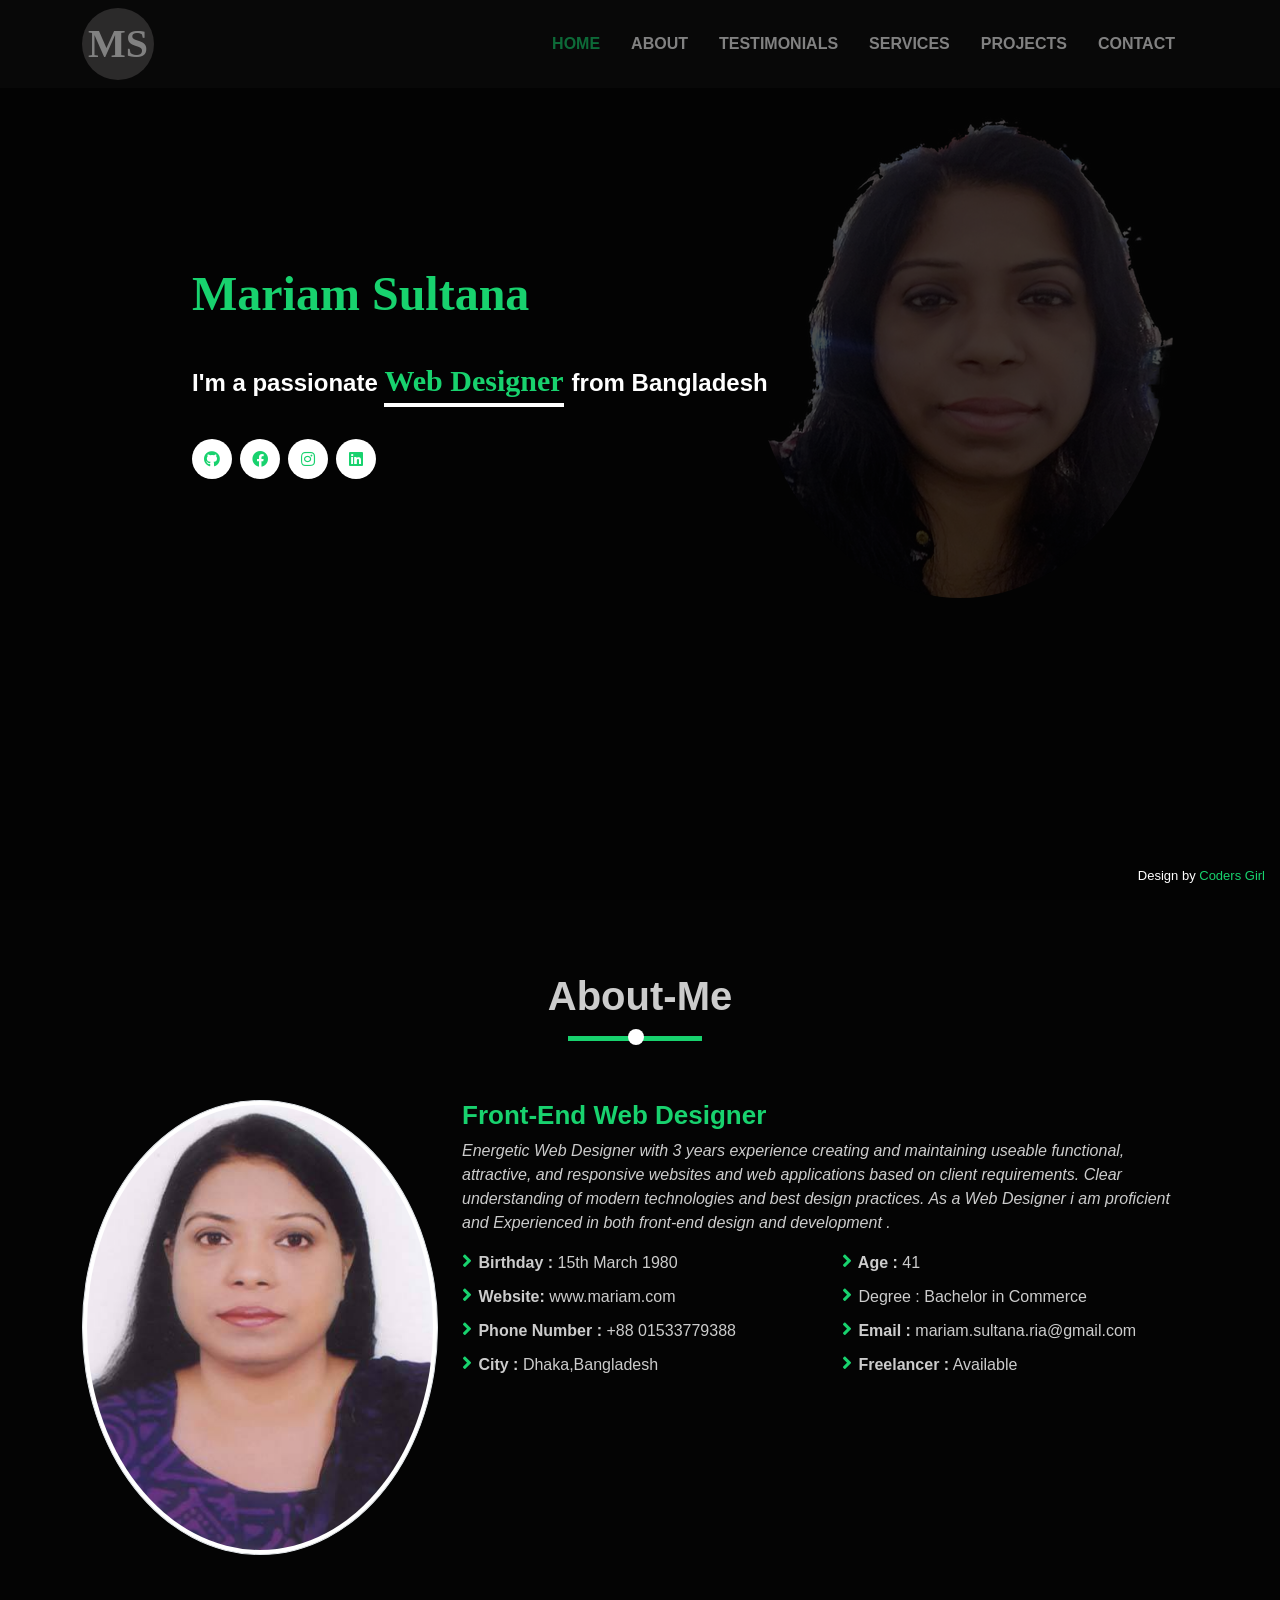
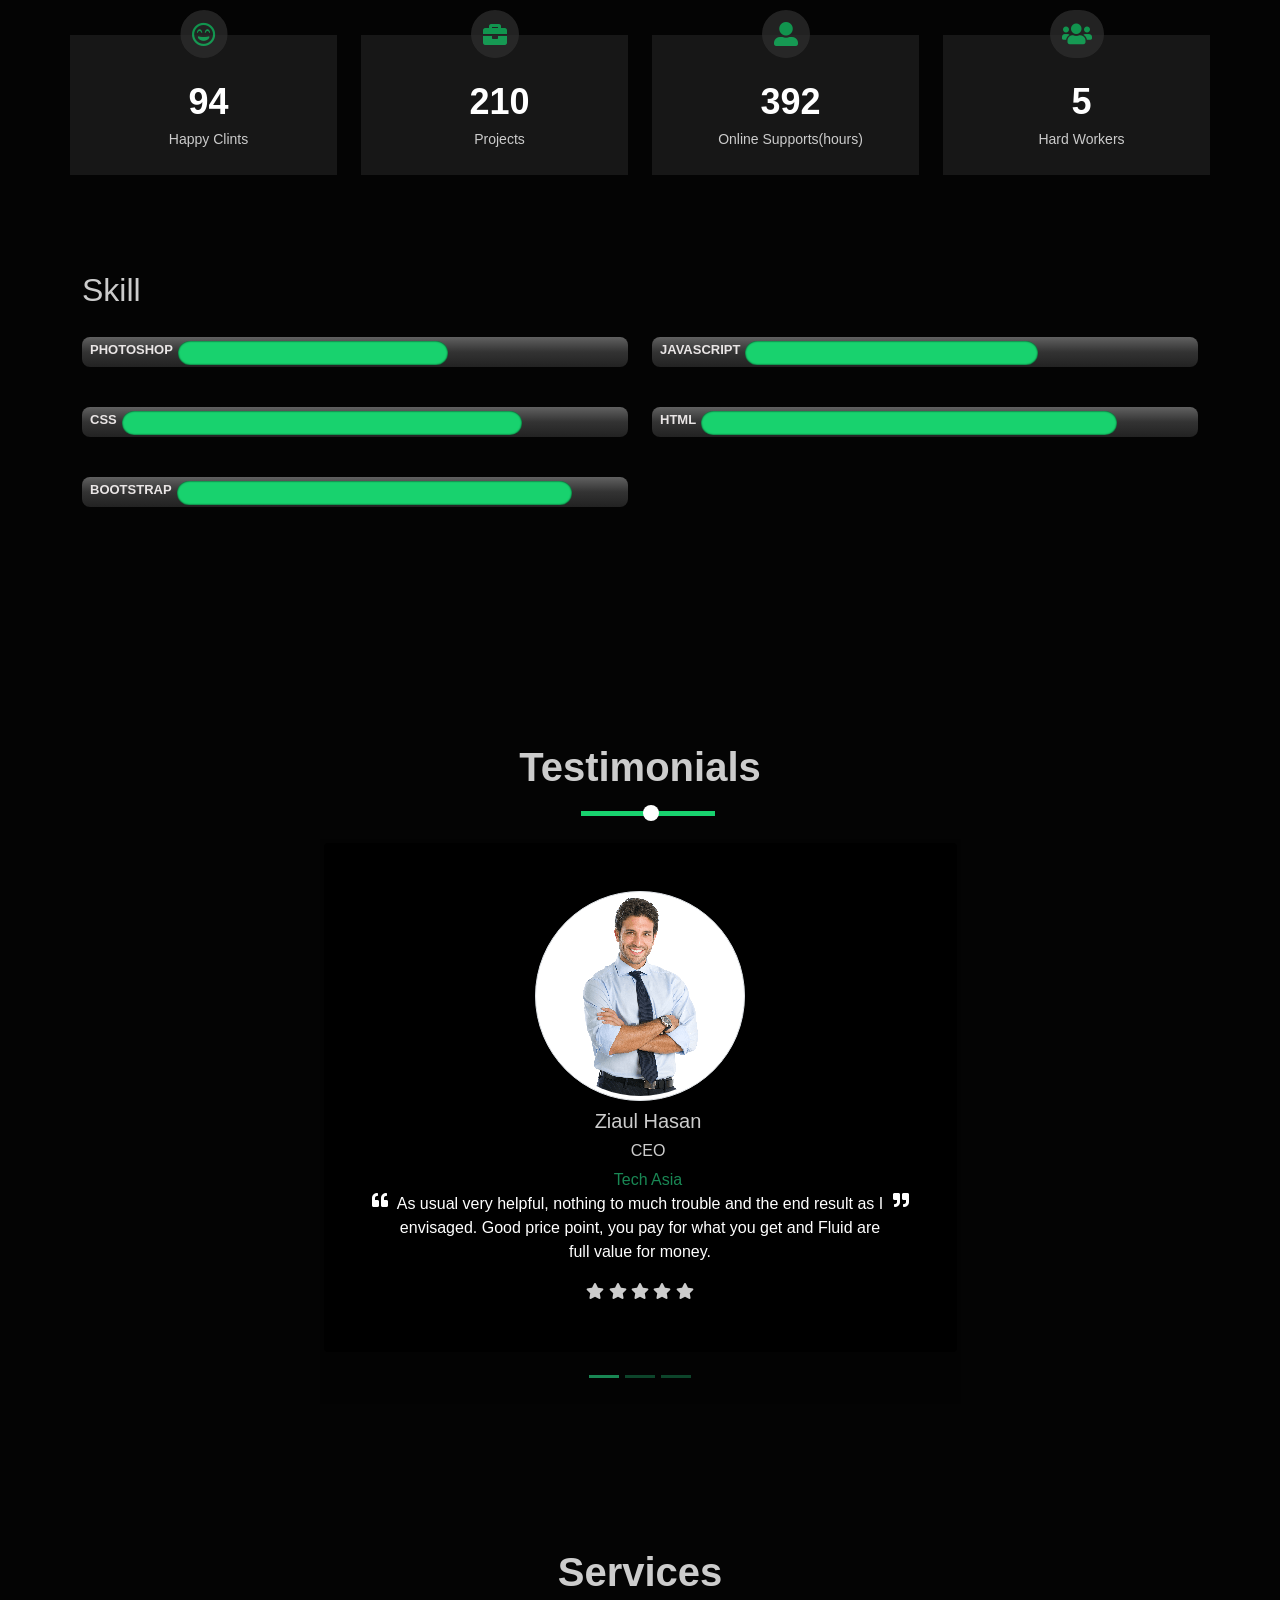
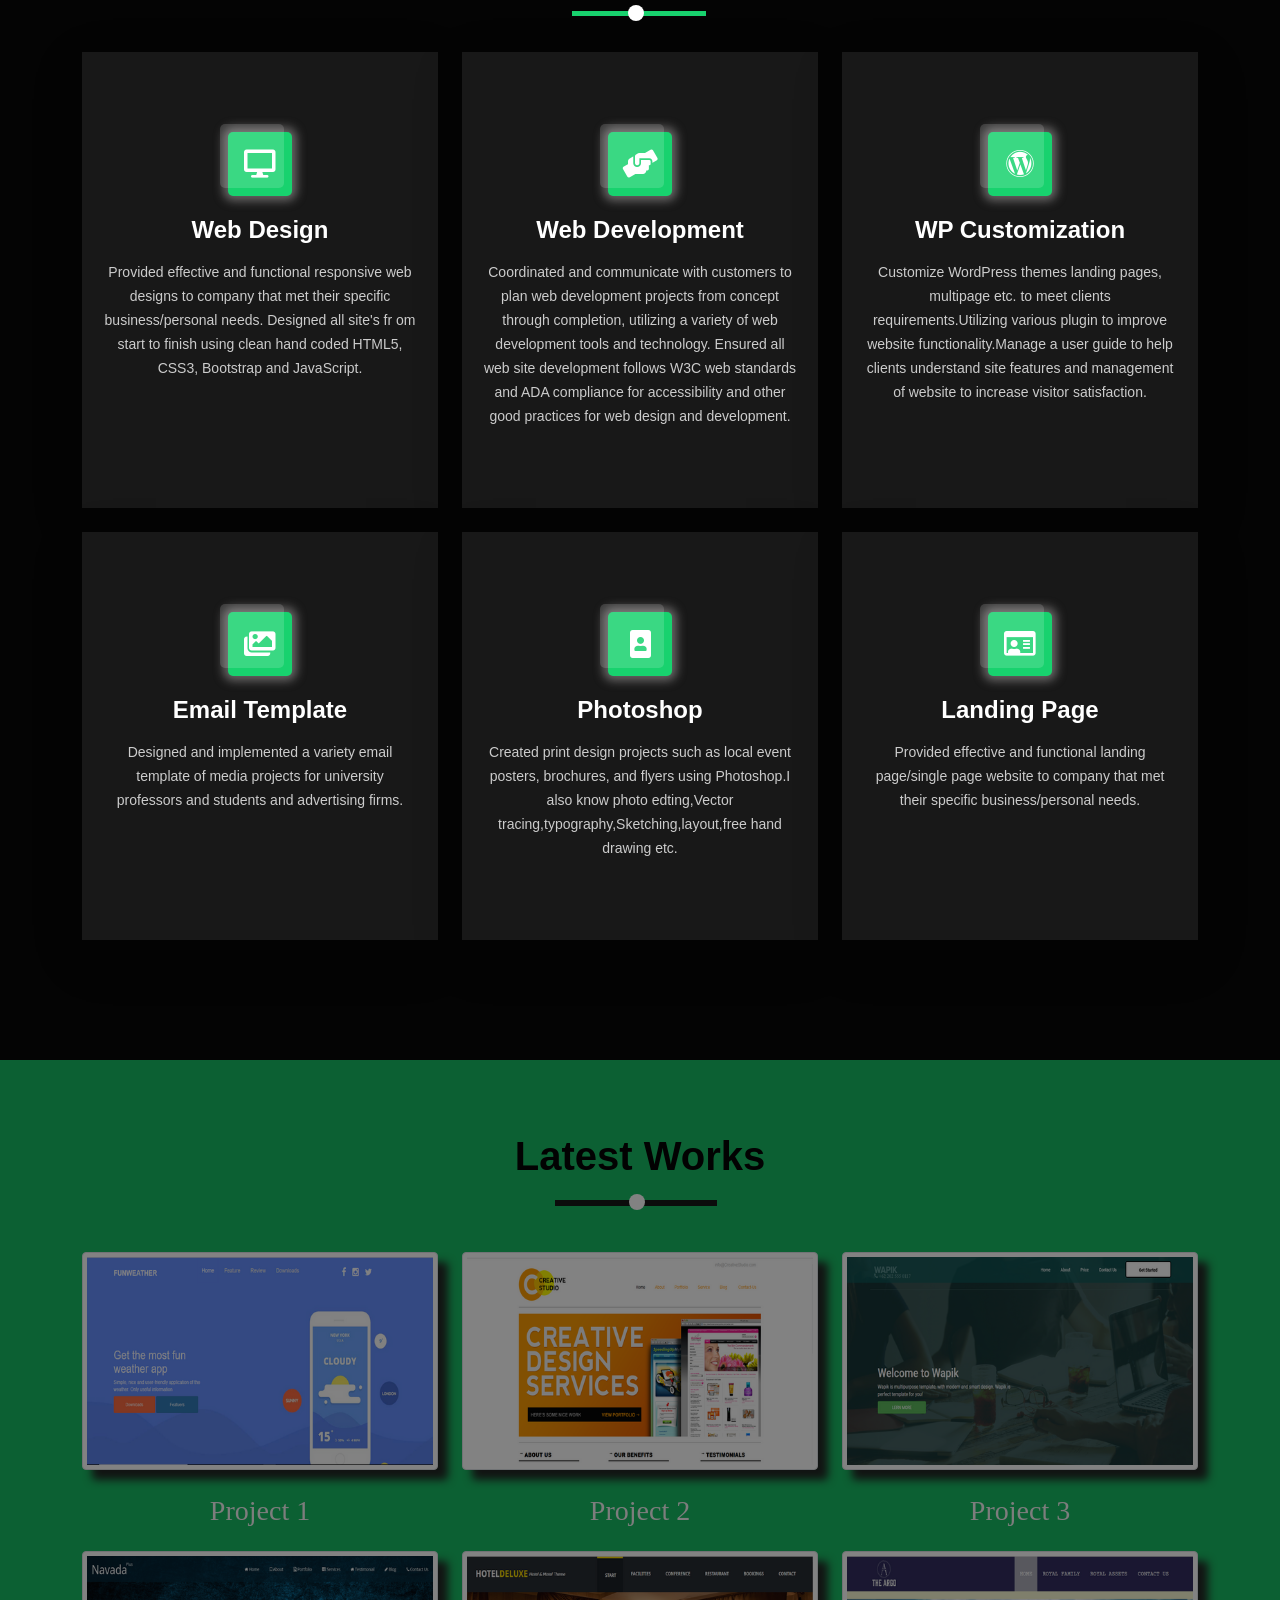
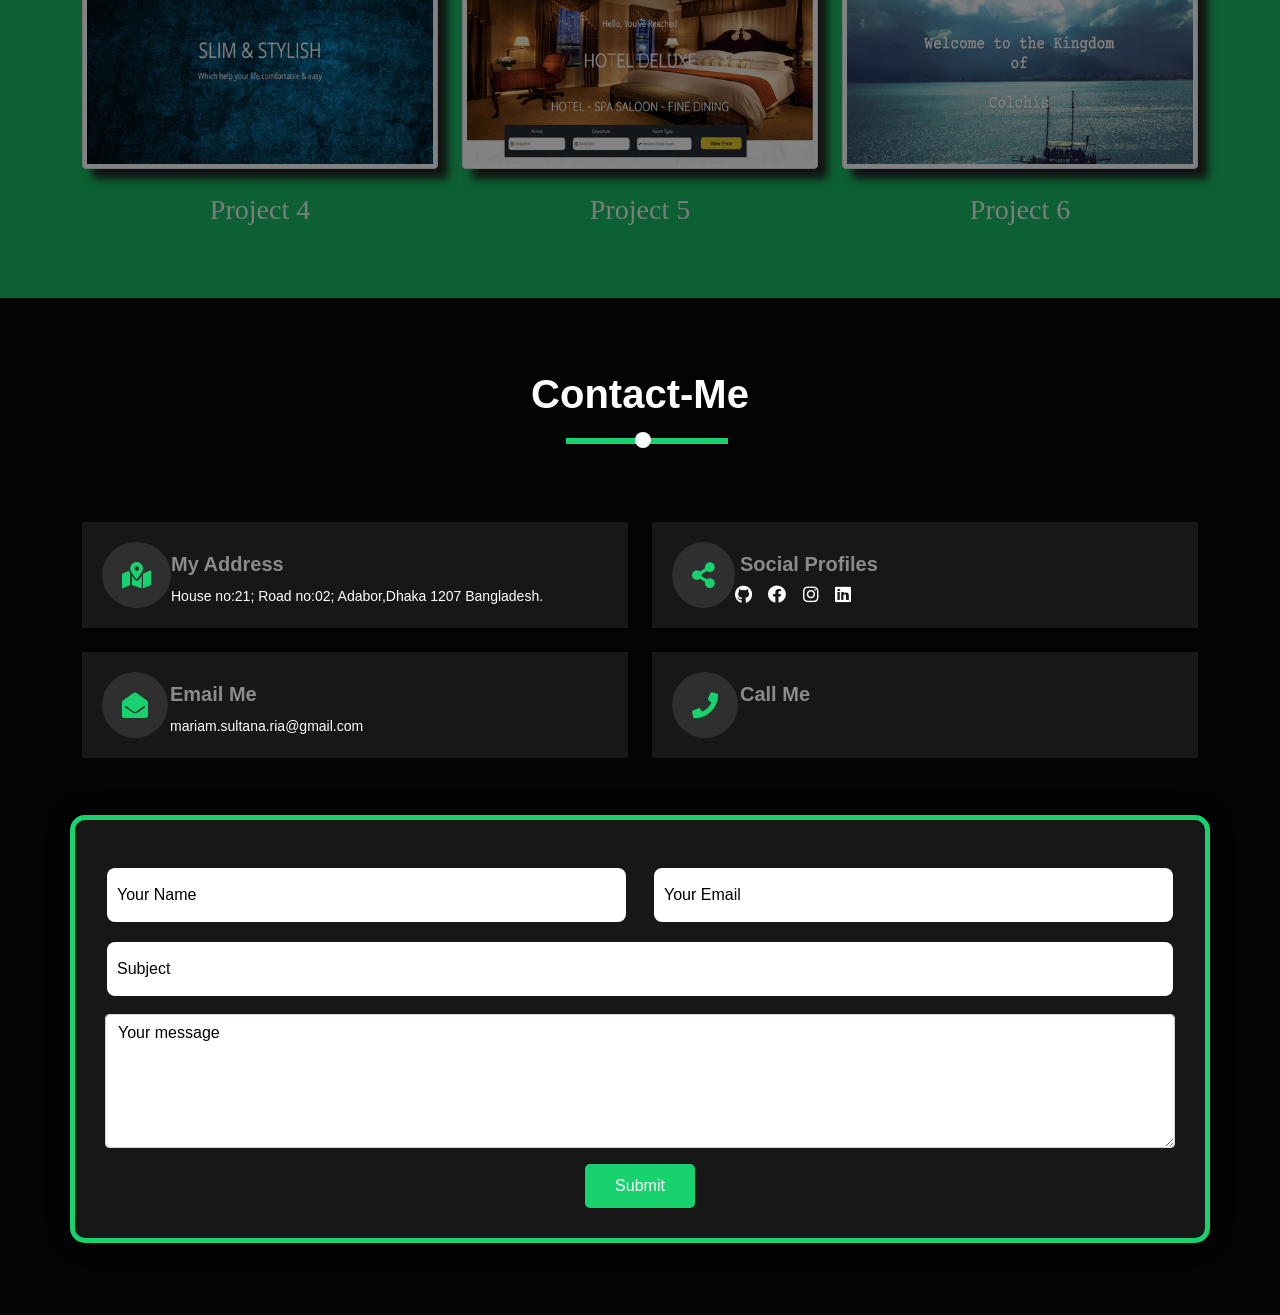
==== index.html @ 4e4bf41b "Add files via upload" ====
<!DOCTYPE html>
<html lang="en">

<head>
  <meta charset="UTF-8">
  <meta http-equiv="X-UA-Compatible" content="IE=edge">
  <title>Document</title>
  <meta name="viewport" content="width=device-width, initial-scale=1.0">
  <link rel="stylesheet" href="assets/css/all.min.css">
  <link rel="stylesheet" href="assets/css/fontawesome.min.css">
  <link rel="stylesheet" href="assets/css/bootstrap.min.css">
  <link rel="stylesheet" href="assets/css/styles.css">
  <link rel="stylesheet" href="assets/css/responsive.css">



</head>

<body>
  
  <header id="header" class="header-tops">
    <div class="container">
      <nav class="navbar cus_nav navbar-expand-md navbar-light">
        <div class="container">
          <a class="navbar-brand  logo fs-1 fw-bolder text-white" href="#">MS</a>
          <button class="  navbar-toggler" type="button" data-bs-toggle="collapse" data-bs-target="#navbarSupportedContent"
            aria-controls="navbarNav" aria-expanded="false" aria-label="Toggle navigation">
            <span><i class="fas fa-bars fa-2x text-white"></i></span>
          </button>
          <div class="collapse navbar-collapse" id="navbarSupportedContent">
            <ul class=" navbar-nav ms-auto mb-2 mb-lg-0 ">
              <li class="nav-item">
                <a class="nav-link  text-uppercase fs-6 active" aria-current="page" href="#header">Home</a>
              </li>
              <li class="nav-item">
                <a class="nav-link fw-bold text-uppercase fs-6 " href="#about">About</a>
              </li>
              <li class="nav-item">
                <a class="nav-link fw-bold fs-6 text-uppercase " href="#testimonials">Testimonials</a>
              </li>
              <li class="nav-item">
                <a class="nav-link fs-6 fw-bold text-uppercase" href="#services">Services</a>
              </li>
              <li class="nav-item">
                <a class="nav-link fs-6 fw-bold text-uppercase" href="#projects">Projects</a>
              </li>
              <li class="nav-item">
                <a class="nav-link fs-6 fw-bold text-uppercase" href="#contact">Contact</a>
              </li>


            </ul>

          </div>
        </div>
      </nav>
      <div class="row">
        <div class="col-md-6">
          <div class="header-content">
            <h1><a href="#index.html">Mariam Sultana</a></h1>
            <h2 class="fw-bolder">I'm a passionate <span class="me-2 fw-bolder"> Web Designer</span>from Bangladesh</h2>
            <!-- Social Link  start-->
            <div class="social-link">
              <a href="https://github.com/mariamsultana?tab=repositories" class="github" target="_blank" ><i class="fab fa-github"></i></a>
              <a href="https://www.facebook.com/mariam.sultana.ria" target="_blank"  class="facebook"><i class="fab fa-facebook"></i></a>
              <a href="https://www.instagram.com/mariam_sultana1980/" class="instagram" target="_blank" ><i class="fab fa-instagram"></i></a>
              <a href="https://www.linkedin.com/in/mariam-sultana-720754151/" target="_blank" class="linkedin"><i class="fab fa-linkedin"></i></a>
            </div>
          </div>
        </div>
        <div class="col-md-6   img-area ">
          <img class="img-fluid d-block img_d rounded-circle mx-auto  mt-5" src="assets/img/rea (2).png" alt="ria">
        </div>
      </div>



      <div class="video_container">
        <video autoplay muted loop>
          <source src="assets/img/design.mp4" type="video/mp4">
        </video>
      </div>
    </div>
  </header>

  <!-- start about section -->
  <section id="about" class="about-area py-5">
    <div class="about-me container justify-content-center py-4">
      <div class="section-title text-center">
        <h2 class="pb-3">About-Me</h2>
        
      </div>
      <div class="row  mt-5 py-2">
        <div class="col-lg-4 text-md-center" data-aos="fade-right">
          <img src="assets/img/ria.jpg" class="img-fluid img-thumbnail rounded-circle" alt="">

        </div>
        <div class="col-lg-8 pt-4 pt-lg-0 content" data-aos="fade-right">
          <h3>Front-End Web Designer</h3>
          <p class="fst-italic">Energetic Web Designer with 3 years experience creating and maintaining useable functional,
attractive, and responsive websites and web applications based on client requirements. Clear understanding of
modern technologies and best design practices. As a Web Designer i am proficient and Experienced in both front-end design and development .

          </p>
          <div class="row">
            <div class="col-lg-6">
              <ul>
                <li><i class="fas fa-angle-right"></i><strong> Birthday :</strong> 15th March 1980</li>
                <li><i class="fas fa-angle-right"></i><strong> Website:</strong> www.mariam.com</li>
                <li><i class="fas fa-angle-right"></i><strong> Phone Number :</strong> +88 01533779388</li>
                <li><i class="fas fa-angle-right"></i><strong> City :</strong> Dhaka,Bangladesh</li>
              </ul>
            </div>
            <div class="col-lg-6">
              <ul>
                <li><i class="fas fa-angle-right"></i><strong> Age :</strong> 41</li>
                <li><i class="fas fa-angle-right"></i> Degree :</strong> Bachelor in Commerce</li>
                <li><i class="fas fa-angle-right"></i><strong> Email :</strong> mariam.sultana.ria@gmail.com</li>
                <li><i class="fas fa-angle-right"></i><strong> Freelancer :</strong> Available</li>
              </ul>

            </div>
          </div>
        </div>
      </div>
    </div>

    <!-- end about section -->
    <!-- count section start -->
    <div class="counts container py-5">
      <div class="row">
        <div class="col-lg-3 col-md-6">
          <div class="count-box">
            <i class="far fa-grin-beam"></i>
            <span class="counter-count">232</span>
            <p>Happy Clints</p>
          </div>
        </div>
        <div class="col-lg-3 col-md-6 mt-5 mt-md-0">
          <div class="count-box">
            <i class="fas fa-briefcase"></i>
            <span class="counter-count">520</span>
            <p>Projects</p>
          </div>
        </div>
        <div class="col-lg-3 col-md-6 mt-5 mt-lg-0">
          <div class="count-box">
            <i class="fas fa-user-alt"></i>
            <span class="counter-count">969</span>
            <p>Online Supports(hours)</p>
          </div>
        </div>

        <div class="col-lg-3 col-md-6 mt-5 mt-lg-0">
          <div class="count-box">
            <i class="fas fa-users"></i>
            <span class="counter-count">10</span>
            <p>Hard Workers</p>
          </div>
        </div>
      </div>

    </div>
    <!-- count section End -->
    <!-- Skill section Start -->
    <div class=" pro-area container py-5">
      <div class="section-title">
        <h2>Skill </h2>
      </div>
      <div class="row skills-content">

        <div class="col-lg-6">
          <div class="skill">
            <span class="Name">Photoshop</span>
            <div class="percent">
              <div class="progress" style="width: 65%;"></div>
            </div>
            <div class="Value">65%</div>
          </div>
        </div>
        <div class="col-lg-6">
          <div class="skill">
            <span class="Name">JavaScript</span>
            <div class="percent">
              <div class="progress" style="width: 70%;"></div>
            </div>
            <div class="Value">70%</div>
          </div>
        </div>
        <div class="col-lg-6">
          <div class="skill">
            <span class="Name">CSS</span>
            <div class="percent">
              <div class="progress" style="width: 85%;"></div>
            </div>
            <div class="Value">85%</div>
          </div>
        </div>
        <div class="col-lg-6">
          <div class="skill">
            <span class="Name">Html</span>
            <div class="percent">
              <div class="progress" style="width: 90%;"></div>
            </div>
            <div class="Value">90%</div>
          </div>
        </div>
        <div class="col-lg-6">
          <div class="skill">
            <span class="Name">Bootstrap</span>
            <div class="percent">
              <div class="progress" style="width: 95%;"></div>
            </div>
            <div class="Value">95%</div>
          </div>
        </div>



      </div>

    </div>
    </section>
    <!-- Skill section End -->
    <!-- Testimonial-section start -->
    <section id="testimonials" class="testomonial-area py-5">
      <div class="container  py-4">
        <div class="row justify-content-center ">
          <div class="col-md-12   ">
            <div class="section-title text-center">
              <h2 class="fs-bold my-5 ">Testimonials</h2>
            </div>
          </div>

        </div>
        <div class="row justify-content-center ">
          <div class="col-lg-7  ">
            <div id="carousel1" class="carousel slide" data-bs-ride="carousel" data-pause="hover" data-bs-intervel="2000">
              <ol class="carousel-indicators">

                <li data-bs-target="#carousel1" data-bs-slide-to="0" class="active bg-success" aria-current="true"
                  aria-label="Slide 1"></li>
                <li data-bs-target="#carousel1" data-bs-slide-to="1" aria-label="Slide 2" class="bg-success"></li>
                <li data-bs-target="#carousel1" data-bs-slide-to="2" aria-label="Slide 3" class="bg-success"></li>
              </ol>
              <div class="carousel-inner p-1">
                <!------ testi-items start-------->
                <div class="testi-items  shadow-lg rounded py-5 carousel-item active mb-5">
                  <div class="author-info text-center">
                    <img src=" assets/img/pic1.png" alt="pic1" class="img-thumbnail rounded-circle">
                    <div class="author ms-3 ">
                      <h3 class="fs-5 my-2">Ziaul Hasan</h3>
                      <h5 class="fs-6">CEO</h5>
                      <p class="text-success px-5 mb-0">Tech Asia</p>
                    </div>

                    <p class=" m-0 text-white px-5  para"><i class="fas fa-quote-left "></i> As usual very helpful, nothing to much trouble and the end result as I envisaged.
                       Good price point, you pay for what you get and Fluid are full value for money.
                      <i class="fas fa-quote-right "></i>

                    </p>
                    <div class="rating mt-3 ">
                      <i class="fas fa-star"></i>
                      <i class="fas fa-star"></i>
                      <i class="fas fa-star"></i>
                      <i class="fas fa-star"></i>
                      <i class="fas fa-star"></i>
                    </div>

                  </div>

                </div>
                <!------ testi-items end-------->
                <!------ testi-items start-------->
                <div class="testi-items  shadow-sm rounded py-5 carousel-item mb-5 ">
                  <div class="author-info text-center">
                    <img src=" assets/img/pic2.png" alt="pic1" class="img-thumbnail rounded-circle">
                    <div class="author ms-3 ">
                      <h3 class="fs-5 my-2">Maria Nur</h3>
                      <h5 class="fs-6">Manager</h5>
                      <p class="text-success px-5 mb-0">Optima Solution</p>
                    </div>

                    <p class=" m-0 text-white px-5 para"> <i class="fas fa-quote-left "></i> The guys did a fantastic job creating a new website as per my instruction.
                      
                       we would highly recommend and we will continue to work with them.

                      <i class="fas fa-quote-right "></i>
                    </p>
                    <div class="rating mt-3 ">
                      <i class="fas fa-star"></i>
                      <i class="fas fa-star"></i>
                      <i class="fas fa-star"></i>
                      <i class="fas fa-star"></i>
                      <i class="fas fa-star"></i>
                    </div>

                  </div>

                </div>
                <!------ testi-items end-------->
                <!------ testi-items start-------->
                <div class="testi-items  shadow-sm rounded py-5 carousel-item mb-5 ">
                  <div class="author-info text-center">
                    <img src=" assets/img/pic4.png" alt="pic1" class="img-thumbnail rounded-circle">
                    <div class="author ms-3 ">
                      <h3 class="fs-5 my-2">Andru Methew</h3>
                      <h5 class="fs-6">CEO</h5>
                      <p class="text-success px-5 mb-0">Hiperlink</p>
                    </div>

                      <p class="px-5 m-0 text-white para"><i class="fas fa-quote-left "></i> Thanks again  for a great website you have done, it looks fantastic  I do really appreciate it. We are extremely pleased with the result.
                         I would recommend you to anyone. 
                       <i class="fas fa-quote-right "></i>
                    </p>
                    <div class="rating mt-3 ">
                      <i class="fas fa-star"></i>
                      <i class="fas fa-star"></i>
                      <i class="fas fa-star"></i>
                      <i class="fas fa-star"></i>
                      <i class="fas fa-star"></i>
                    </div>

                  </div>

                </div>
                <!------ testi-items end-------->


              </div>
            </div>

          </div>
        </div>
      </div>
    </section>
    <!--------Testomonial section end -------->
  
  <!-------Service section start -------->
  <section id="services" class="services-area py-5">
    <div class="container justify-content-center py-4">
      <div class="section-title text-center">
        <h2>Services</h2> 
      </div>
      <div class="row py-5">
        <div class="col-lg-4 col-md-6 d-flex align-items-stretch ">
          <div class="icon-box shadow-lg">
            <div class="icon">
              <i class="fas fa-desktop"></i>
            </div>
            <h4><a href="#">Web Design </a></h4>
            <p>Provided effective and functional  responsive web designs to company that met their specific business/personal needs.
              Designed all site's fr om start to finish using clean hand coded HTML5, CSS3, Bootstrap and JavaScript.
            </p>
          </div>

        </div>
        <div class="col-lg-4 col-md-6 d-flex align-items-stretch mt-4 mt-md-0">
          <div class="icon-box shadow-lg">
            <div class="icon ">
             <i class="fas fa-hands-helping"></i>
            </div>
            <h4><a href="#">Web Development</a></h4>
            <p>Coordinated and communicate with customers to plan web development projects from concept through completion, utilizing a variety of web development tools and technology.
              Ensured all web site development follows W3C web standards and ADA compliance for accessibility and other good practices for web design and development.
            </p>
          </div>

        </div>
        <div class="col-lg-4 col-md-6 d-flex align-items-stretch mt-4 mt-lg-0">
          <div class="icon-box shadow-lg">
            <div class="icon">
            <i class="fab fa-wordpress"></i>
            </div>
            <h4><a href="#">WP Customization </a></h4>
            <p> Customize WordPress themes landing pages, multipage etc. to meet clients requirements.Utilizing various plugin to improve website functionality.Manage a user guide to help clients understand site features and management of website to increase visitor satisfaction.</p>
          </div>

        </div>
        <div class="col-lg-4 col-md-6 d-flex align-items-stretch mt-4">
          <div class="icon-box shadow-lg">
            <div class="icon">
              <i class="fas fa-images"></i>
            </div>
            <h4><a href="#">Email Template </a></h4>
            <p>Designed and implemented a variety  email template of  media projects for university professors and students and advertising firms.</p>
          </div>

        </div>
        <div class="col-lg-4 col-md-6 d-flex align-items-stretch mt-4">
          <div class="icon-box shadow-lg">
            <div class="icon">
              <i class="fas fa-portrait"></i>
             
            </div>
            <h4><a href="#">Photoshop </a></h4>
            <p>Created print design projects such as local event posters, brochures, and flyers using Photoshop.I also know photo edting,Vector tracing,typography,Sketching,layout,free hand drawing etc.</p>
          </div>

        </div>
        <div class="col-lg-4 col-md-6 d-flex align-items-stretch mt-4">
          <div class="icon-box shadow-lg">
            <div class="icon">
              <i class="far fa-id-card"></i>
            </div>
            <h4><a href="#">Landing Page</a></h4>
            <p>Provided effective and functional landing page/single page website to company that met their specific business/personal needs.</p>
          </div>

        </div>

      </div>
    </div>
  </section>
  <!-------Service section start -------->
  <!-- Portfolio section start -->
  <!--------Portfolio section start -------->
  <section class="projects-area py-5" id="projects">
    <div class="container-fluid">
      <div class="row justify-content-center py-4">
        <div class="col-md-12   ">
          <div class="section-title text-center">
            <h2 class="fs-bolder mb-5">Latest Works</h2>
          </div>
        </div>

      </div>
       <div class="container">
        <div class="row">
          <div class="col-md-4">
            <div class="portfolio-item pb-3">
               <div class="portfolio-img">
              <a href="https://mariamsultana.github.io/landing-page-website2/" target="_blank">
                <img src="assets/img/web1.png" class=" w-100 img-thumbnail mb-3 " alt="item 1">
                </a>
                </div>
              <h3 class="text-capitalize text-center    my-2">Project 1</h3>
              
            </div>
          </div>
          <div class="col-md-4">
            <div class="portfolio-item pb-3">
               <div class="portfolio-img">
              <a href="https://mariamsultana.github.io/creative/" target="_blank">
              <img src="assets/img/web2.png" class=" w-100 img-thumbnail mb-3" alt="item 1">
              </a>
              </div>
              <h3 class="text-capitalize text-center   my-2">Project 2</h3>
              
             
            </div>
          </div>
          <div class="col-md-4">
            <div class="portfolio-item pb-3">
               <div class="portfolio-img">
              <a href="https://mariamsultana.github.io/bootstrap-project/" target="_blank">
              <img src="assets/img/web3.png" class=" w-100 img-thumbnail mb-3 " alt="item 1">
              </a>
              </div>
              <h3 class="text-capitalize text-center   my-2 "> Project 3</h3>
              
              
            </div>
          </div>
          <div class="col-md-4">
            <div class="portfolio-item pb-3">
              <div class="portfolio-img">
              <a href="https://mariamsultana.github.io/single-page-website-1/" target="_blank">
              <img src="assets/img/web4.png" class=" w-100 img-thumbnail mb-3" alt="item 1">
              </a>
              </div>
              <h3 class="text-capitalize text-center  my-2">Project 4</h3>
              
            </div>
          </div>
          <div class="col-md-4">
            <div class="portfolio-item pb-3">
              <div class="portfolio-img">
              <a href="https://mariamsultana.github.io/business-website/" target="_blank">
              <img src="assets/img/website5.png" class=" w-100 img-thumbnail mb-3" alt="item 1">
              </a>
              </div>
              <h3 class="text-capitalize text-center my-2">Project 5</h3>
            
            </div>
          </div>
          <div class="col-md-4">
            <div class="portfolio-item pb-3">
               <div class="portfolio-img">
              <a href="https://mariamsultana.github.io/Multipage-Website-1/" target="_blank">
                <img src="assets/img/website2.png" class=" w-100 img-thumbnail mb-3 " alt="item 1">
                </a>
                </div>
              <h3 class="text-capitalize text-center my-2">Project 6</h3>
             
            </div>
          </div>

        </div>
      </div>
    </div>

  </section>
  <!--------Portfolio section end -------->
  <!-- Portfolio section end -->
  <!-------Contact section start -------->
  <section id="contact" class="contact-area py-5">
    <div class="container py-4">
      <div class="section-title text-center">
        <h2>Contact-me</h2>
        
      </div>
      <div class="row mt-5 pt-5">
        <div class="col-md-6 d-flex align-items-stretch">
          <div class="info-box">
            <i class="fas fa-map-marked-alt "></i>
            <h3>My Address</h3>
            <p>
              House no:21;
              Road no:02;
              Adabor,Dhaka 1207
              Bangladesh.
            </p>
          </div>
        </div>
        <div class="col-md-6 d-flex align-items-stretch mt-4 mt-md-0">
          <div class="info-box">
            <i class=" fas fa-share-alt"></i>
            <h3>Social Profiles</h3>

            <div class="social-link">
              <a href="https://github.com/mariamsultana?tab=repositories" class="github" target="_blank"><i class="fab fa-github"></i></a>
              <a href="https://www.facebook.com/mariam.sultana.ria" class="facebook" target="_blank"><i class="fab fa-facebook "></i></a>
              <a href="https://www.instagram.com/mariam_sultana1980/" class="instagram" target="_blank"><i class="fab fa-instagram "></i></a>
              <a href="https://www.linkedin.com/in/mariam-sultana-720754151/" class="linkedin" target="_blank"><i class="fab fa-linkedin "></i></a>
            </div>

          </div>
        </div>
        <div class="col-md-6 d-flex align-items-stretch mt-4">
          <div class="info-box"> 
            <i class="fas fa-envelope-open"></i>
            <h3>Email Me</h3>
            <p>mariam.sultana.ria@gmail.com</p>
          </div>

        </div>
        <div class="col-md-6 d-flex align-items-stretch mt-4">
          <div class="info-box">
            <a href="tel:+880 1533 779 388"><i class=" fas fa-phone"></i></a>
            <h3>Call Me</h3>
            
          </div>

        </div>
        <!-- contact Form -->
        <form name="formValidation" id="formValidation" action="" class="php-email-form mt-6" method="post">
          <div class="row form-row">
            <div class="col-md-6 form-group my-3">
              <input type="text" class="form-control" placeholder="Your Name" name="name" required>
              <div class="validate"></div>
            </div>
            <div class="col-md-6 form-group my-3">
              <input type="email" class="form-control" placeholder="Your Email" name="email" required>
              <div class="validate"></div>
            </div>
          </div>

          <div class="form-group mb-3">
            <input type="text" class="form-control" name="subject" placeholder="Subject" required>
            <div class="validate"></div>
          </div>
          <div class="form-group mb-3">
            <textarea class="form-control" name="formMessage" cols="30" rows="5" required
              placeholder="Your message"></textarea>
            <div class="validate"></div>
          </div>
          <div class="text-center "><button type="submit" value="submit">Submit</button></div>

        </form>

      </div>
    </div>

  </section>
  <!-------Contact section End -------->
  <div class="credits">
    Design by <a href="#">Coders Girl</a>
  </div>

<script src="assets/js/bootstrap.min.js"></script>
 <script src="assets/js/jquery.min.js"></script>
  <script src="assets/js/jquery.validate.min.js"></script>
  <script src="assets/js/popper.min.js"></script>
  <script src="assets/js/script.js"></script>
</body>

</html>
---- assets/css/styles.css ----
*{
  margin: 0;
  padding: 0;
  box-sizing: border-box;
}
@import url('https://fonts.googleapis.com/css2?family=Open+Sans:wght@300;400;600;700;800&display=swap');
@import url('https://fonts.googleapis.com/css2?family=Pacifico&display=swap');

html{
    scroll-behavior: smooth;
}
body{

  font-family: "Open sana" ,sans-serif;
  color: #ccc;
  position: relative;
  /* background: transparent; */
  background-color: #040404;
  
}
body::before{
  content:"";
  position: fixed;
  left: 0;
  right: 0;
  top: 0;
  height: 100vh;
  z-index: -1;
  background-size:cover;
  background-color: #040404;
}
a{text-decoration: none;}

h1,h2.h3,h4,h5,h6{
  font-family: "Railway", sans-serif;
  font-size:20px ;
}
        /* ---------header start -------------*/
#header{
  /* transition: ease-in-out 0.3s;  */
  position: relative;
  height: 100vh;
  display: flex;
  align-items: center;
  z-index: 997;
  overflow-y: auto;
}
#header::before {
	background-color: #040404;
	position: absolute;
	opacity: 0.7;
	content: "";
	width: 100%;
	height: 100%;
}
.header-content {
  position: absolute;
  top: 30%;
  left: 15%;
  content: "";
  
}
/* #header *{
  transition: ease-in-out 0.3s;

} */
#header h1{
  font-size: 48px;
  margin: 0;
  padding: 0;
  line-height: 1;
  font-weight: 700;
  font-family: 'Handlee', cursive;
  color: #000;
}
#header h1 a,
#header h1 a:hover{
  color: #18d26e;;
  display:block;
  line-height: 1;

}
#header h2{
  font-size: 24px;
  margin-top:45px;
  color:rgba(255,255,255.0,8);
}
#header h2 span{
  color: #18d26e;
  border-bottom: 4px solid#fff;
  padding-bottom: 6px;
  font-size: 30px;
  font-family: 'Handlee', cursive;
}
#header h2 span:hover{
  border-bottom: 4px solid#18d26e;
  color:#fff;
}
#header .social-link{
  display: flex;
  margin-top: 40px;
}
#header .social-link a{
  display: flex;
  align-items: center;
  font-size: 16px;
  justify-content: center;
  background: rgba(255,255,255.0,1);
  color: #18d26e ;
  line-height: 1;
  width:40px;
  height: 40px;
  border-radius: 50%;
  margin-right: 8px;
}
#header .social-link a:hover{
  background-color:  #18d26e;
  color: #fff;
}
.logo {
	background-color: #555252;
	border-radius: 50%;
	padding: 6px;
  font-family: 'Pacifico', cursive !important ;

}
video{
  position: absolute;
  top: 0;
  left: 0;
  width: 100%;
  height: 100%;
  object-fit: cover;
  z-index: -2;
}
.img-area {
	
	position: absolute;
	top:0;
	right:0;
	content: "";
	z-index: -1;
}



 
/* ================header end============== */
/* ===================Navigation menu start========== */
 

.cus_nav {
	position: absolute;
	content: "";
	top: 0;
	right: 0px;
	width: 100%;
  background-color: #0e0e0f;
	/* padding: 1% 9%; */
	opacity: 0.5;
}
.cus_nav ul{
  display:flex;
  margin:0;
  padding:0;
  list-style: none;
}
.cus_nav .nav-link {
	padding:5px 8px;
  margin-right: 15px;
  color: #fff!important;
  font-family: "Poppins",sans-serif;

}

  .cus_nav .nav-item .active{
    color:#18d26e!important;
    font-weight: bolder;
  }
.cus_nav .nav-link:hover
{
  background-color: rgba(35, 61, 85, 0.5);
  border-bottom:2px solid#18d26e;
  transform: scale(1.2);
  border-radius: 5px;
  transition: .4s;
  color: #35e888 !important;
  text-decoration: none;
}


.navbar-toggler{
  position: fixed;
  right:15px;
  top:15px;
  z-index:9998;
  border:0;
  background-color: rgb(73, 71, 71);
  font-size: 24px;
  transition: all 0.4s; 
  outline: none;
  line-height: 1;
  cursor: pointer;
  opacity: 0.5;
  text-align:end;
}
.navbar-toggler i{
  color:#fff;
}


/* ===================Navigation menu End========== */

/* ===================About  Section Start========== */
.about-me h2 {
     font-size: 40px;
     font-weight: 700;
     text-transform: capitalize;
     display: inline-block;
     position: relative;
     }
    .about-me h2:before {
      position: absolute;
      content: "";
      top: 100%;
      margin-bottom: 20px;
      width: 134px;
      height: 5px;
      left: 20px;
      background-color: #18d26e;
    }
    .about-me h2::after {
      position: absolute;
      content: "";
      width: 16px;
      height: 16px;
      background-color: #fff;
      border-radius: 50%;
      top: 57px;
      right: 88px;
     
    } 
.about-me .content h3 {
  font-weight: 700;
  font-size: 26px;
  color: #18d26e;
}
.about-me .content ul{
  list-style:none;
  padding:0;
}
.about-me .content ul li{
  padding-bottom:10px;
}
.about-me .content ul i {
  font-size: 20px;
  padding-right: 2px;
  color: #18d26e;
}
.about-me .content p:last-child{
  margin-bottom: 0;
}

/* ===================About  Section end========== */
/* ===================Count Section Start========== */
.counts{
  padding:70px 0 60px;
}
.counts .count-box{
  padding:40px 30px 25px 40px;
  width:100%;
  position:relative;
  text-align: center;
  background: rgba(255,255,255,0.08);
}
.counts .count-box i{
  position: absolute;
  top: -25px;
  left: 50%;
  font-size: 24px;
  padding:12px;
  color: #18d26e;
  border-radius: 50px;
  transform:translateX(-50%);
  background: #303030;
  opacity: 0.7;
}
.counts .count-box span{
  font-size: 36px;
  display: block;
  font-weight: 600;
  color: #fff;

}
.counts .count-box p{
  padding: 0;
  margin: 0;
  font-family: "Raleway" ,sans-serif;
  font-size: 14px;
}

/* ===================Count  Section end========== */
/* ===================Skill  Section start========== */

.pro-area .skill{
  position: relative;
  width:auto;
  display: flex;
  margin: 20px 0;
  padding:3px;
  background: linear-gradient(#616161 0%,#333,#222);
  border-radius: 8px;
  overflow: hidden;
  border:2px solidrgb(121, 92, 92);
  transition: 0.5s;
  
}
.pro-area .skill::before{
  content: "";
  position: absolute;
  top:0;
  left: 0;
  width: 100%;
  height: 50%;
  background: rgba(255,255,255.0.1);
  z-index: 10;
}
.pro-area .skill .Name {
  position: relative;
  width: auto;
  text-align: left;
  color: rgb(233, 229, 229);
  
  text-transform: uppercase;
  font-size: 13px;
  margin:0px 5px;
  font-weight: 700;
}
.pro-area .skill .Value {
	position: relative;

	text-align: left;
	color: #fff;

	text-transform: uppercase;
	left: 17%;
	font-weight: bold;
}
.pro-area .skill.progress{
  position: relative;
  width: calc(100% -150px);
  height: 20px;
  margin: 0 10px;
  background: #151515;
  box-shadow: inset 0 0 10px #000;
  overflow: hidden;
  border-radius: 10px;
}
.pro-area .skill .percent {
	position: relative;
	width: 100%;
	height: auto;
	content: "";
}
.pro-area .skill .percent .progress{
  position: absolute;
  top: 2%;
  bottom: 2%;
  width:auto;
  height: 100%;
  border-radius: 15px;
  background: #18d26e;
  box-shadow: inset 0 0 2px #000;
  animation:animate 4s ease-in-out forwards;
}
@keyframes animate{
  from{width: 0}
}

/* ===================Skill  Section end========== */
/* ===================Testimonial  Section start========== */
.testomonial-area h2 {
     font-size: 40px;
     font-weight: 700;
     text-transform: capitalize;
     display: inline-block;
     position: relative;
     
    
    }
    .testomonial-area h2:before {
      position: absolute;
      content: "";
      top: 100%;
      margin: 20px;
      width: 134px;
      height: 5px;
      left: 42px;
      background-color: #18d26e;
    }
    .testomonial-area h2::after {
      position: absolute;
      content: "";
      width: 16px;
      height: 16px;
      background-color: #fff;
      border-radius: 50%;
      top: 62px;
      right: 102px;
    
    } 
.carousel-item {
	background-color: #000;
  border-bottom: 0;
}

.testi-items .para{
  width:100%;
  height: 100%;
 display: flex;
 justify-content: space-between;
 align-items:flex-start;
}
/* ===================Testimonial  Section end========== */
/* ===================Serrvicec  Section start========== */
.services-area  h2 {
     font-size: 40px;
     font-weight: 700;
     text-transform: capitalize;
     display: inline-block;
     position: relative;
     }
    .services-area  h2:before {
      position: absolute;
      content: "";
      top: 100%;
      margin: 15px;
      width: 134px;
      height: 5px;
      left: -1px;
      background-color: #18d26e;
    }
    .services-area  h2::after {
      position: absolute;
      content: "";
      width: 16px;
      height: 16px;
      background-color: #fff;
      border-radius: 50%;
      top: 57px;
      right: 78px;
      
    } 
.services-area .icon-box{
  text-align: center;
  background: rgba(204, 204,204,0.1);
  padding: 80px 20px;
  transition: all ease-in-out 0.3s;
}
.services-area .icon-box .icon{
  position: relative;
  margin: 0 auto;
  width: 64px;
  height: 64px;
  background: #18d26e;
  border-radius: 5px;
  transition: all ease-in-out 0s;
  display: flex;
  align-items: center;
  justify-content: center;
  margin-bottom: 20px;
  transform: perspective-3d;
  box-shadow: 0 0 10px 5px rgb(104, 102, 102);
}
.services-area .icon-box .icon i{
  color: #fff;
  font-size: 28px;
}
.services-area .icon-box .icon::before{
  position: absolute;
  content: "";
  width:100%;
  height: 100%;
  left:-8px;
  top:-8px;
  background:rgba(255,255,255,0.15);
  border-radius: 5px;
  transition: all ease-in-out 0s;
  transform: translateZ(-1px);

}  
.services-area .icon-box h4{
  font-weight: 700;
  margin-bottom: 15px;
  font-size: 24px;
}
.services-area .icon-box h4 a{
  color:#fff;

}
.services-area .icon-box p{
  line-height: 24px;
  font-size: 14px;
  margin-bottom: 0;
}
.services-area .icon-box:hover{
  background: #18d26e;
  border-color: #18d26e;
}
.services-area .icon-box:hover .icon{
  background: #fff;
}
.services-area .icon-box:hover .icon i{
  color: #18d26e;
} 
/* .services-area .icon-box:hover .icon::before{
  background: #35e888;
}  */
.services-area .icon-box:hover h4 a,
.services-area .icon-box:hover p{
  color:#fff
} 
/* Projects section start */
.projects-area h2 {
     font-size: 40px;
     font-weight: 700;
     text-transform: capitalize;
     display: inline-block;
     position: relative;
     color:#000
    
    }
    .projects-area h2:before {
      position: absolute;
      content: "";
      top: 100%;
      margin: 20px;
      width: 162px;
      height: 6px;
      left: 20px;
      background-color: #151515;
      
    }
    .projects-area h2::after {
      position: absolute;
      content: "";
      width: 16px;
      height: 16px;
      background-color: #fff;
      border-radius: 50%;
      top: 62px;
      right: 120px;
      /*! bottom: 10px; */
    } 
.projects-area{
  background-color: #15bb62;
  opacity:0.5
}
.portfolio-item h3 {
    font-family: 'Handlee', cursive;
    color:whitesmoke
    
} 
 
.portfolio-img img{
  box-shadow: 10px 10px 8px #202422;
  
}
.portfolio-img :hover img{
  transform: scale(1.2);
  transition: all 1.3s ease-in-out;
}


/* ===================Services  Section end========== */
/* ===================Contact  Section start========== */
.contact-area h2 {
     font-size: 40px;
     font-weight: 700;
     text-transform: capitalize;
     display: inline-block;
     position: relative;
     color:#fff
    
    }
    .contact-area h2:before {
      position: absolute;
      content: "";
      top: 100%;
      margin: 20px;
      width: 162px;
      height: 6px;
      left: 15px;
      background-color: #18d26e;
      
    }
    .contact-area h2::after {
      position: absolute;
      content: "";
      width: 16px;
      height: 16px;
      background-color: #fff;
      border-radius: 50%;
      top: 62px;
      right: 98px;
      /*! bottom: 10px; */
    } 
.contact-area .info-box{
  color: #444444;
  padding:20px;
  width:100%;
  background: rgba(255,255,255,0.08);
}
.contact-area .info-box i.fas{
  font-size: 26px;
  color:#18d26e;
  border-radius: 50%;
  padding:20px;
  float:left;
  background: rgba(255, 255,255,0.1);
  
}
.contact-area .info-box h3{
  font-size: 20px;
  color: rgba(255, 255,255,0.5);
  font-weight: 700;
  margin: 10px 0 8px 68px;
}
.contact-area .info-box p{
  padding: 0;
  color: #fff; 
  line-height: 24px;
  font-size: 14px;
  margin: 0 0 0 68px;
  }
.contact .info-box .social-link{
  margin: 5px 10px 0 68px;
  display: flex;
}
.contact-area .info-box .social-link a{
  font-size: 18px;
  display: inline-block;
  color: #fff;
  line-height: 1;
  margin-right: 12px;
  transition: 0.3s;
}
.contact-area .info-box .social-link a:hover{
  color: #18d26e;
}
.contact-area .php-email-form{
  padding:30px;
  background: rgba(255,255,255,0.08);
  border-radius: 15px;
  box-shadow: 0 0 25px rgba(0,0,0,0.3);
  border: 5px solid #18d26e;
  margin-top: 5%;
}
.contact-area .php-email-form input{
  padding:15px 10px;
  border:2px solid transparent;
  outline: 0;
  transition: all 0.5s ease-in-out;
  border-radius: 10px;
}
.contact-area.php-email-form textarea{
  padding: 12px 15px;
}
.contact-area .php-email-form input:not([type="submit"]):focus,
.contact-area .php-email-form textarea:focus{
  border-color: #18d26e !important;
}
*::-webkit-input-placeholder{
  opacity:1;
  color: #000 !important;
}

.contact-area .php-email-form button[type="submit"]{
  background: #18d26e;
  border: 0;
  padding: 10px 30px;
  color:#fff;
  border-radius:5px ;
  transition: all 0.5s ease-out;
}
.contact-area .php-email-form button[type="submit"]:hover{
  background: #15bb62;
}
label.error{
  font-weight: 700;
  display: block;
  color: #f00;
  font-size: 14px;
}

/* ===================Contact  Section end========== */
/* ===================Credits  Section start========== */
.credits{
  position:fixed;
  right: 0;
  left: 0;
  bottom: 0;
  padding: 15px;
  text-align: right;
  font-size: 13px;
  color: #fff;
  z-index: 999999;
}
.credits a{
  color: #18d26e;
  transition: 0.3s;
}
.credits a:hover{
  color: #fff;
}
/* ===================Creddits  Section end========== */


/* ===================Media query Section==========
@media only screen and (min-width:1024 px) {
  body::before{
    background-attachment: fixed;
  }
}
@media only screen and(max-width:992 px){
  #header h1{
    font-size:36px;
  }
  #header h2{
    font-size: 20px;
    line-height: 30px;
  }
  #header .social-link {
    margin-top: 15px;
    margin-bottom: 15px;
  }
  #header .container{
    display: flex;
    flex-direction: column;
    align-items: center;
  }
  .credits{
    text-align: center;
    padding: 10px;
    background: rgba(0,0,0,0.8);
  }
} 
@media only screen and (min-width: 768px){
  .navbar-collapse {
	flex-basis: 100%;
	flex-grow: 1;
	align-items: center;
	margin-top: 15px;
	padding-bottom: 10px;
}
  .navbar-collapse li{
  margin-top:12px;
  padding:0;
}
.navbar-collapse li a {
  padding-left: 10px !important;
}
.header-content{
    position: absolute;
    top:50%;
    content: "";
  }
} */
---- assets/css/responsive.css ----
@media only screen and (max-width: 1024px) {
  body::before{
    background-attachment: fixed;
  }
}
@media only screen and (max-width: 992px) {
  #header h1{
    font-size:36px;
  }
  #header h2{
    font-size: 20px;
    line-height: 30px;
  }
  #header .social-link {
    margin-top: 15px;
    margin-bottom: 15px;
  }
   /* #header .container{
    display: flex;
    flex-direction: column;
    align-items: center;
  }  */
  .credits{
    text-align: center;
    padding: 10px;
     background: rgba(0,0,0,0.8); 
    
  }
} 
@media only screen and (max-width: 768px) {
  .navbar-collapse {
	flex-basis: 100%;
	flex-grow: 1;
	align-items: center;
	/* margin-top: 15px; */
	padding-bottom: 10px;
}
  .navbar-collapse li{
  margin-top:10px;
  padding:0;
}
.navbar-collapse li a {
  padding-left: 10px !important;
}
.header-content{
    position: absolute;
    top:53%;
    content: "";
  }
  
}
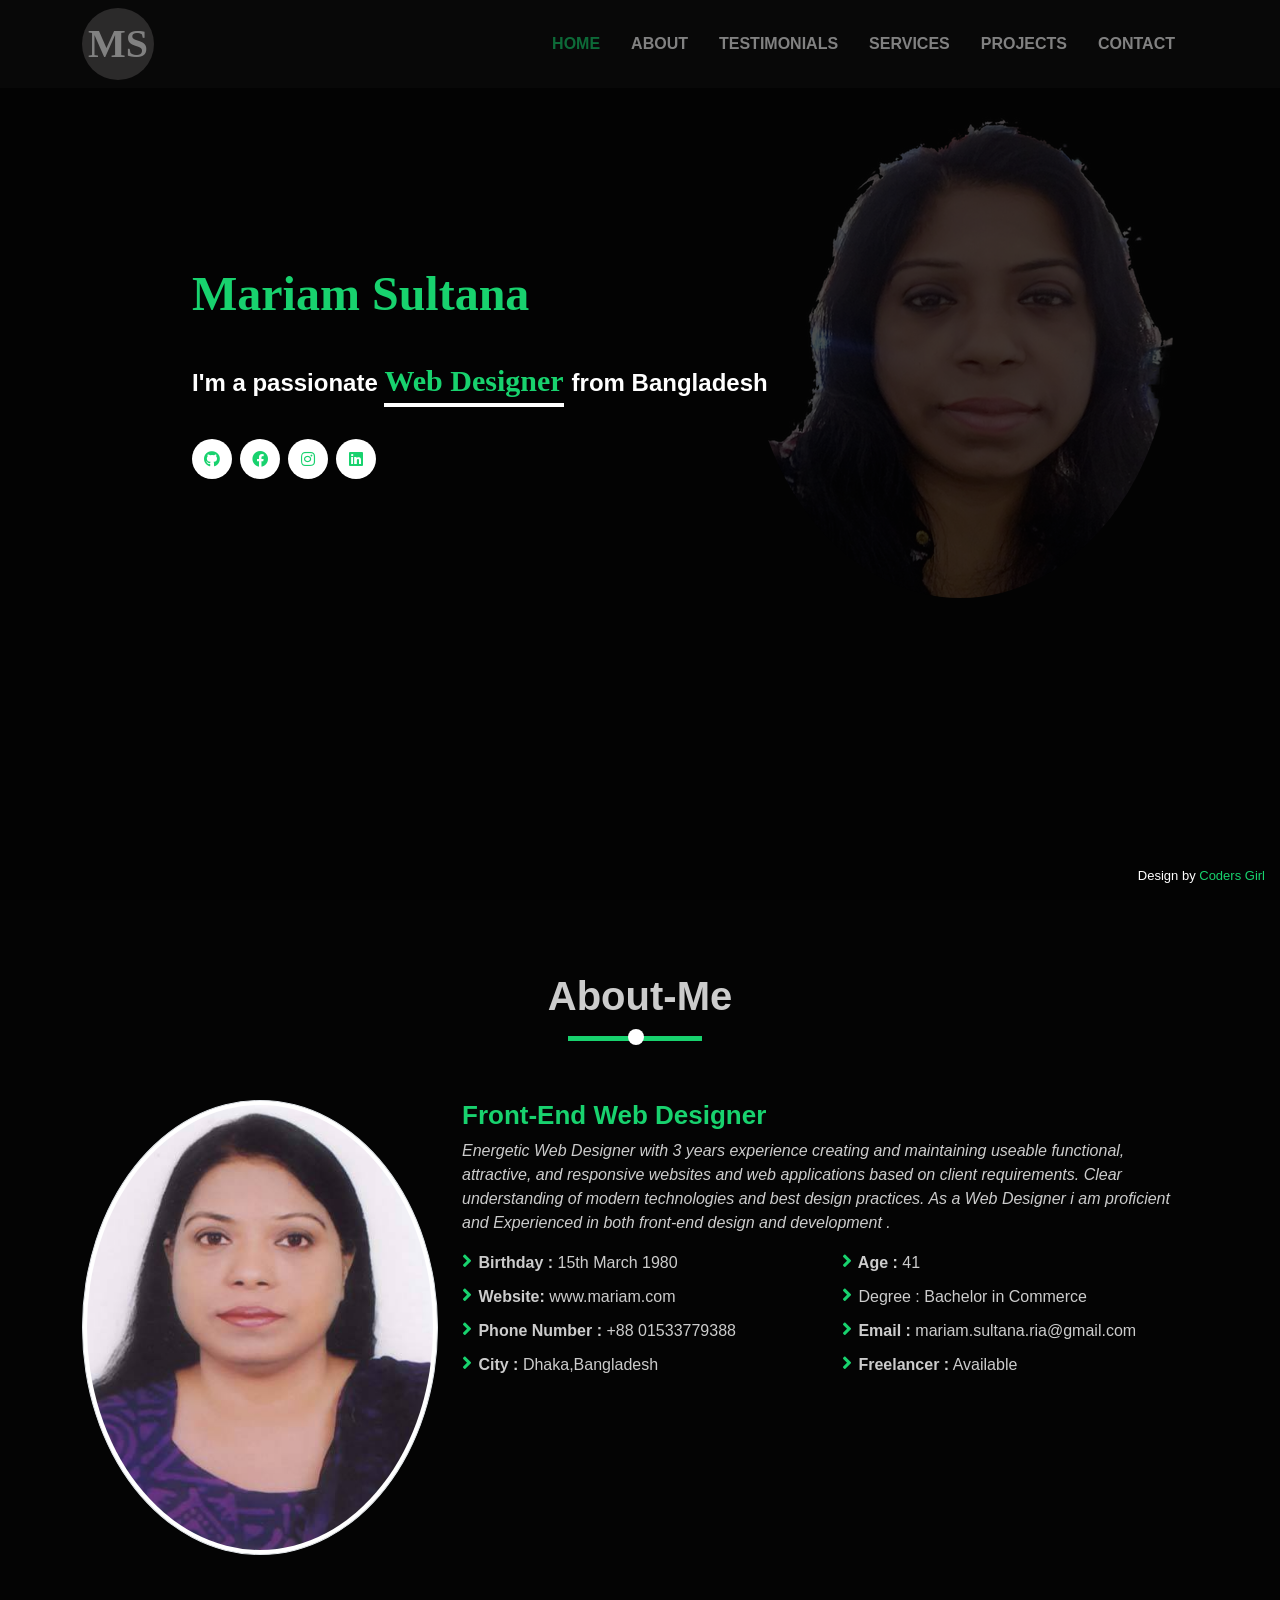
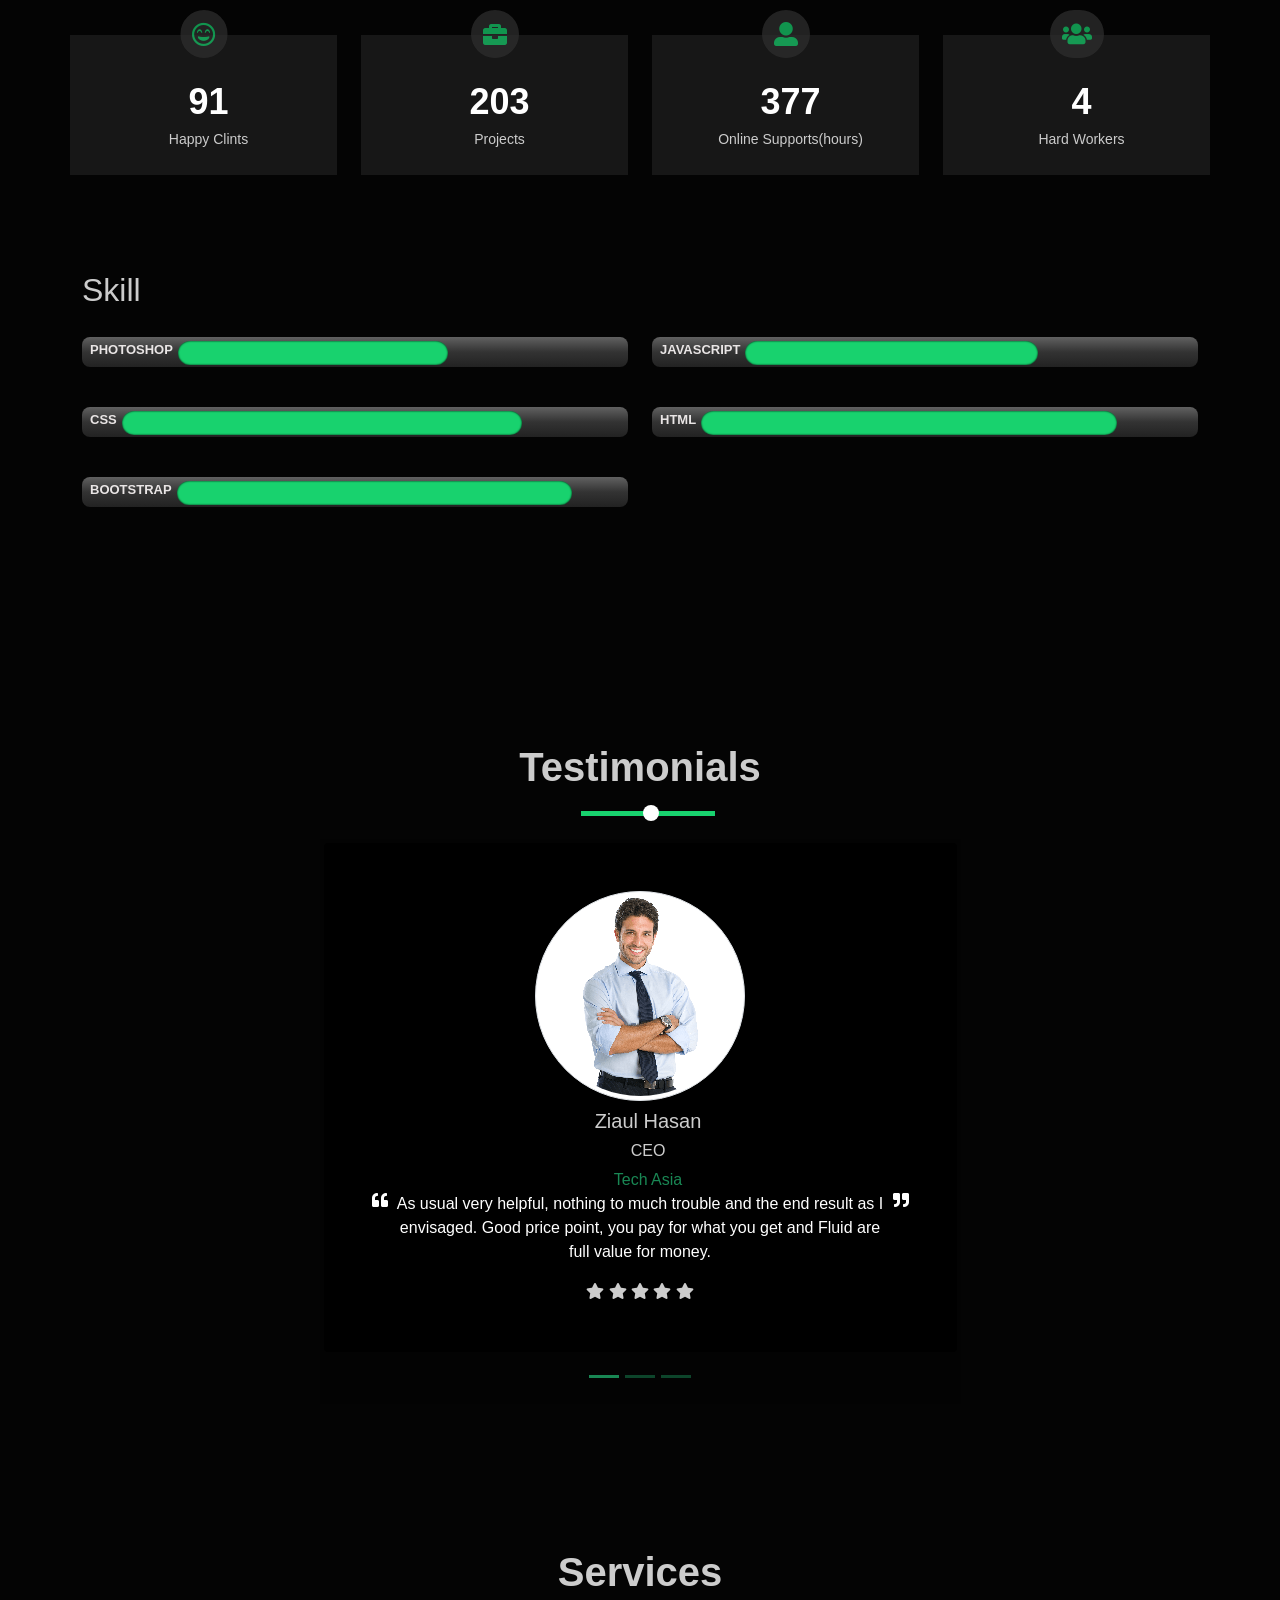
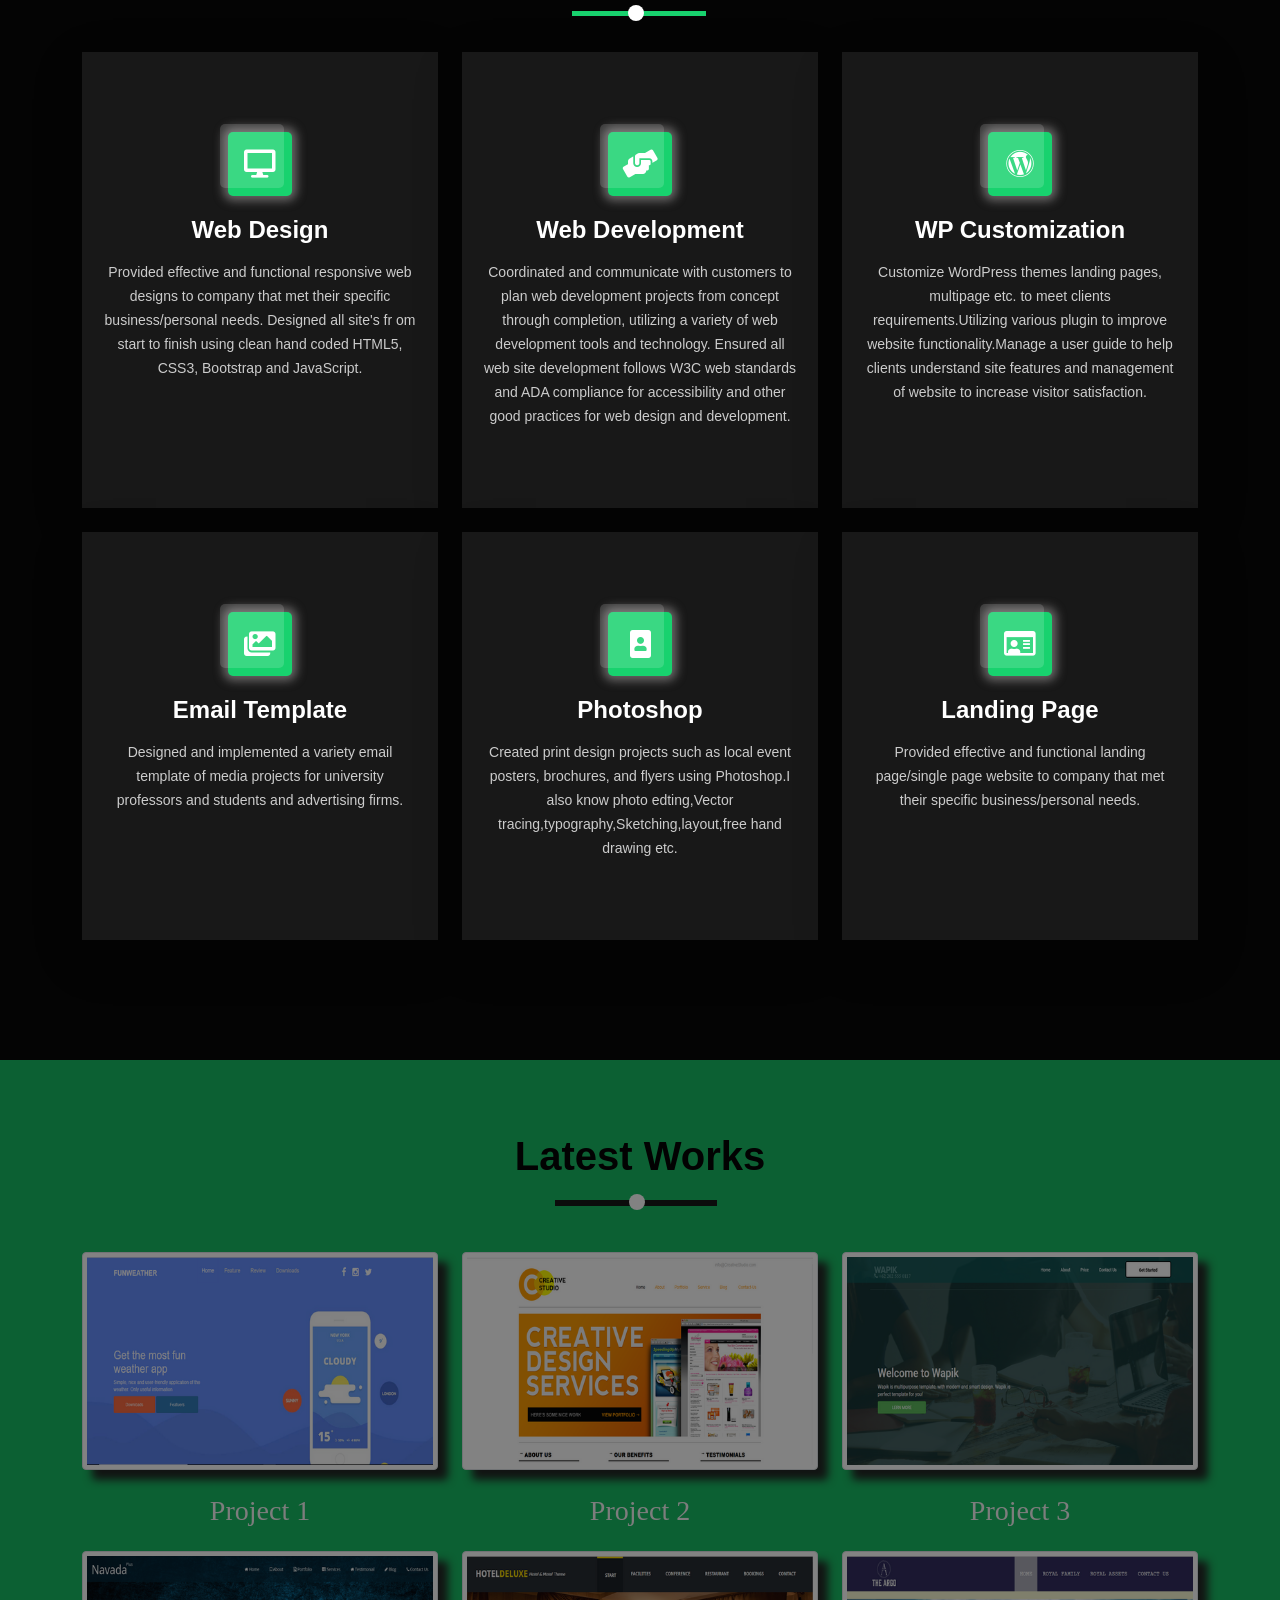
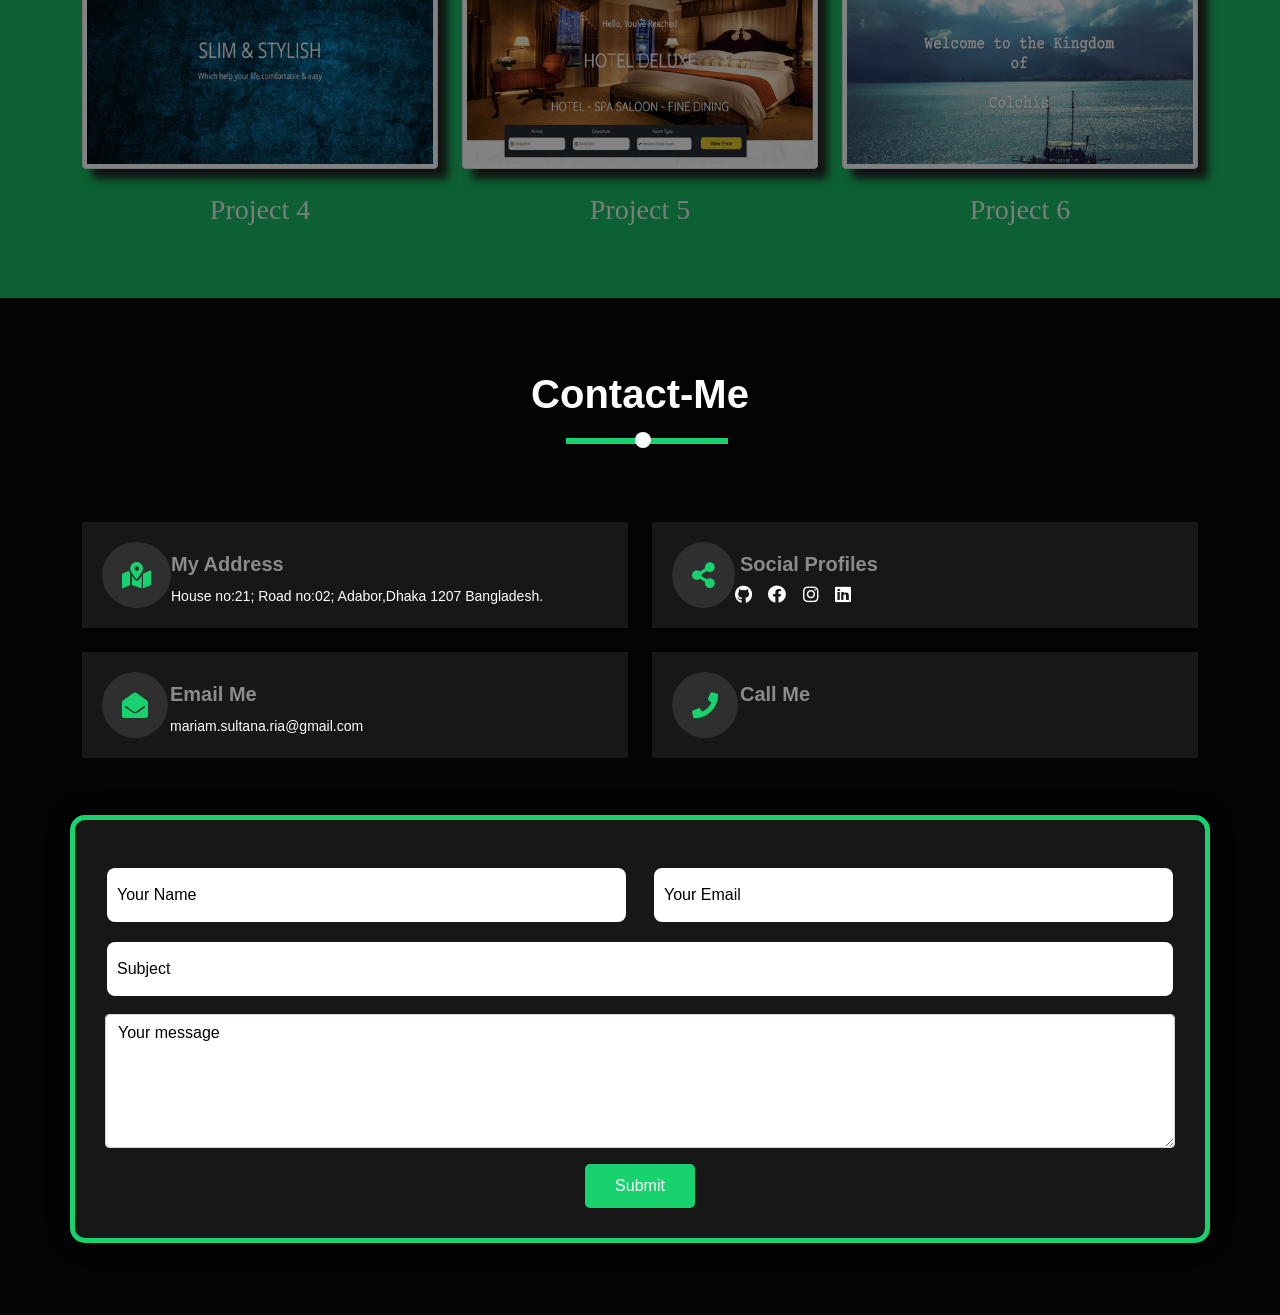
==== commit 906ce4f6: "Update index.html" ====
--- a/index.html
+++ b/index.html
@@ -4,7 +4,7 @@
 <head>
   <meta charset="UTF-8">
   <meta http-equiv="X-UA-Compatible" content="IE=edge">
-  <title>Document</title>
+  <title>My portfolio</title>
   <meta name="viewport" content="width=device-width, initial-scale=1.0">
   <link rel="stylesheet" href="assets/css/all.min.css">
   <link rel="stylesheet" href="assets/css/fontawesome.min.css">
@@ -595,4 +595,4 @@
   <script src="assets/js/script.js"></script>
 </body>
 
-</html>+</html>
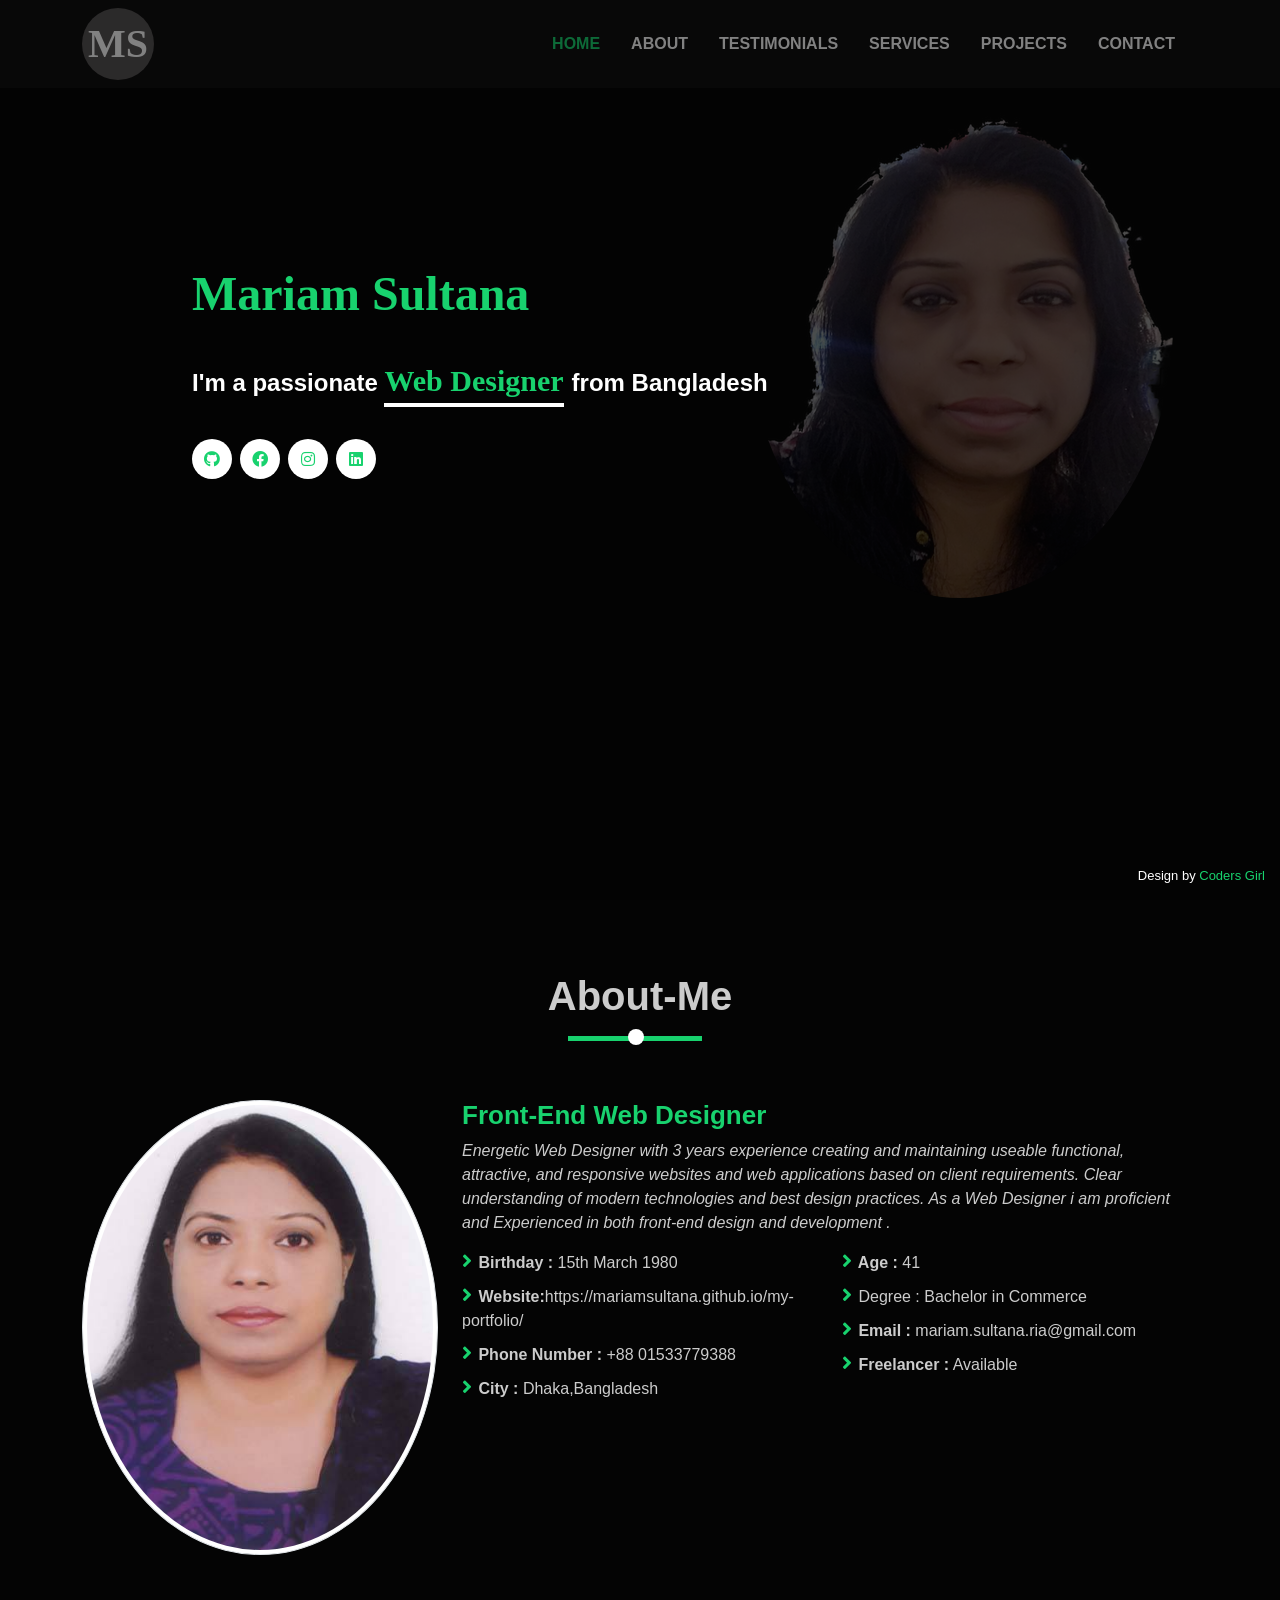
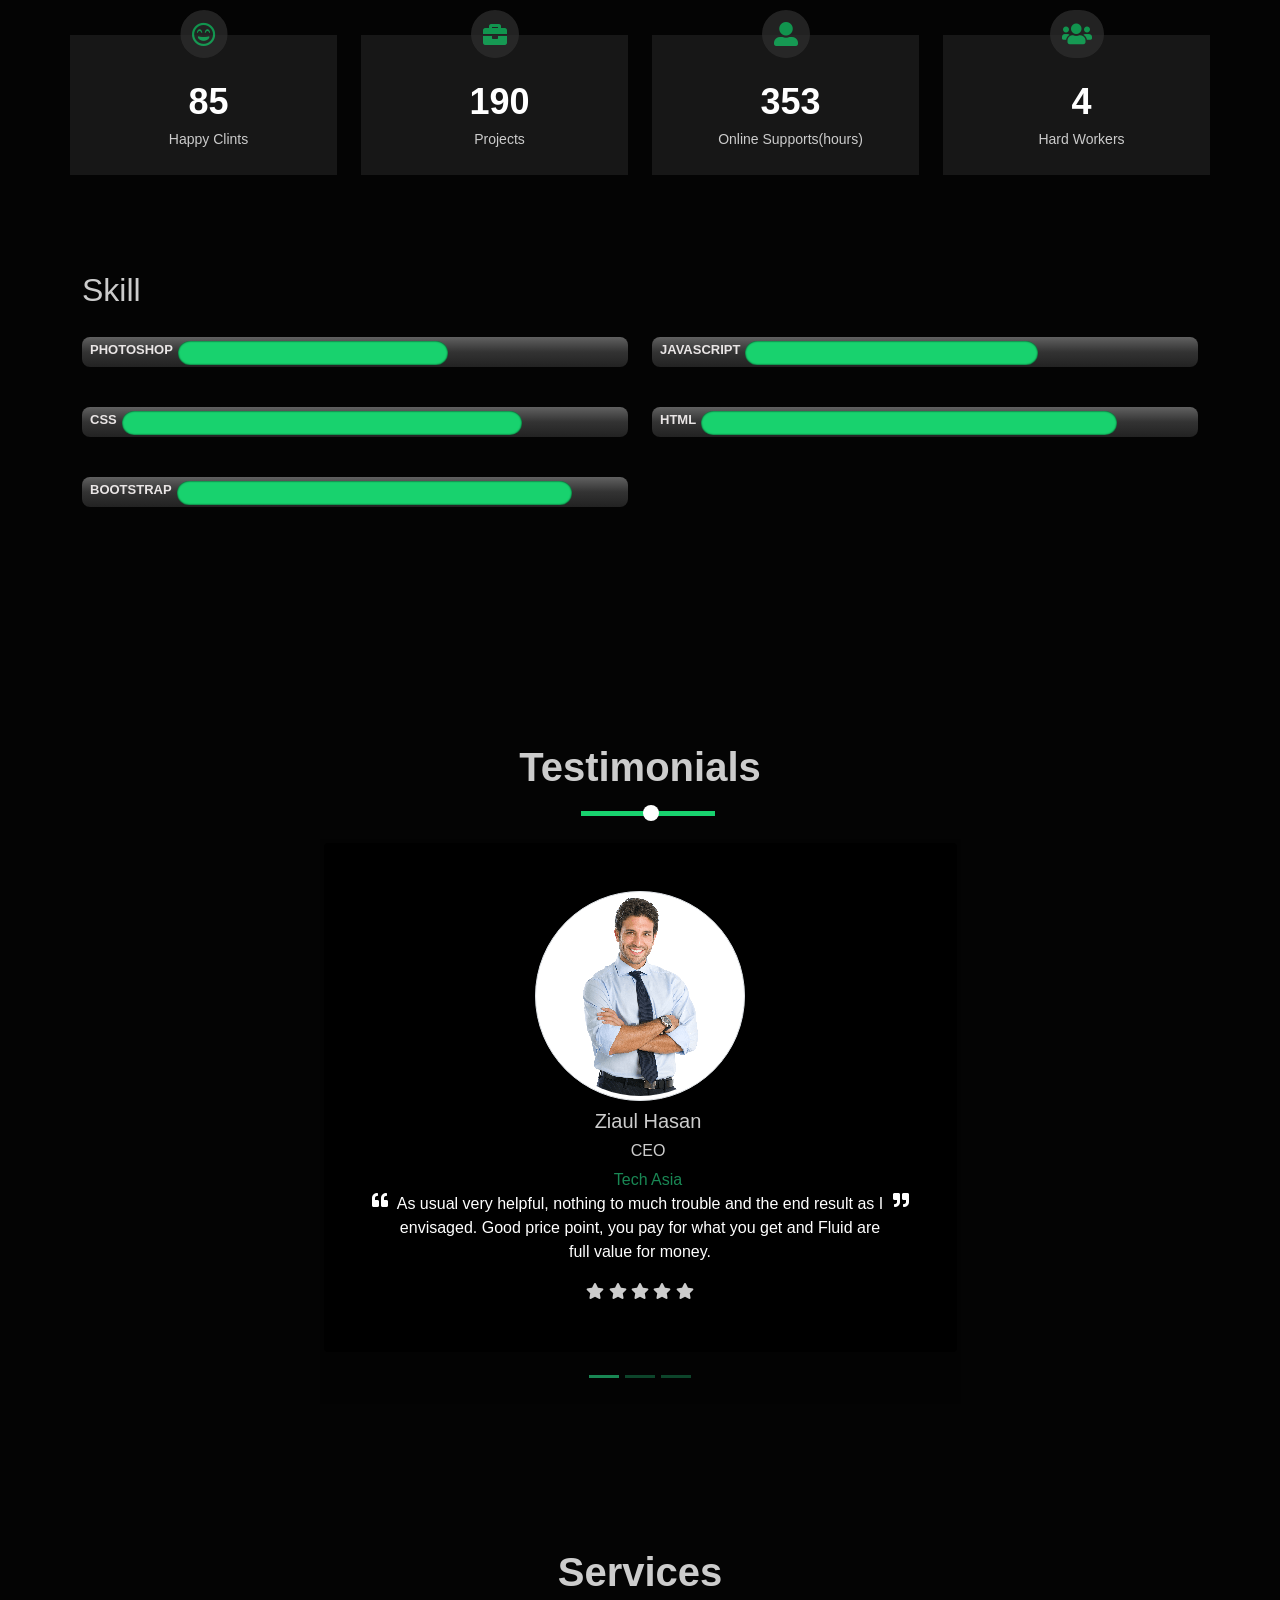
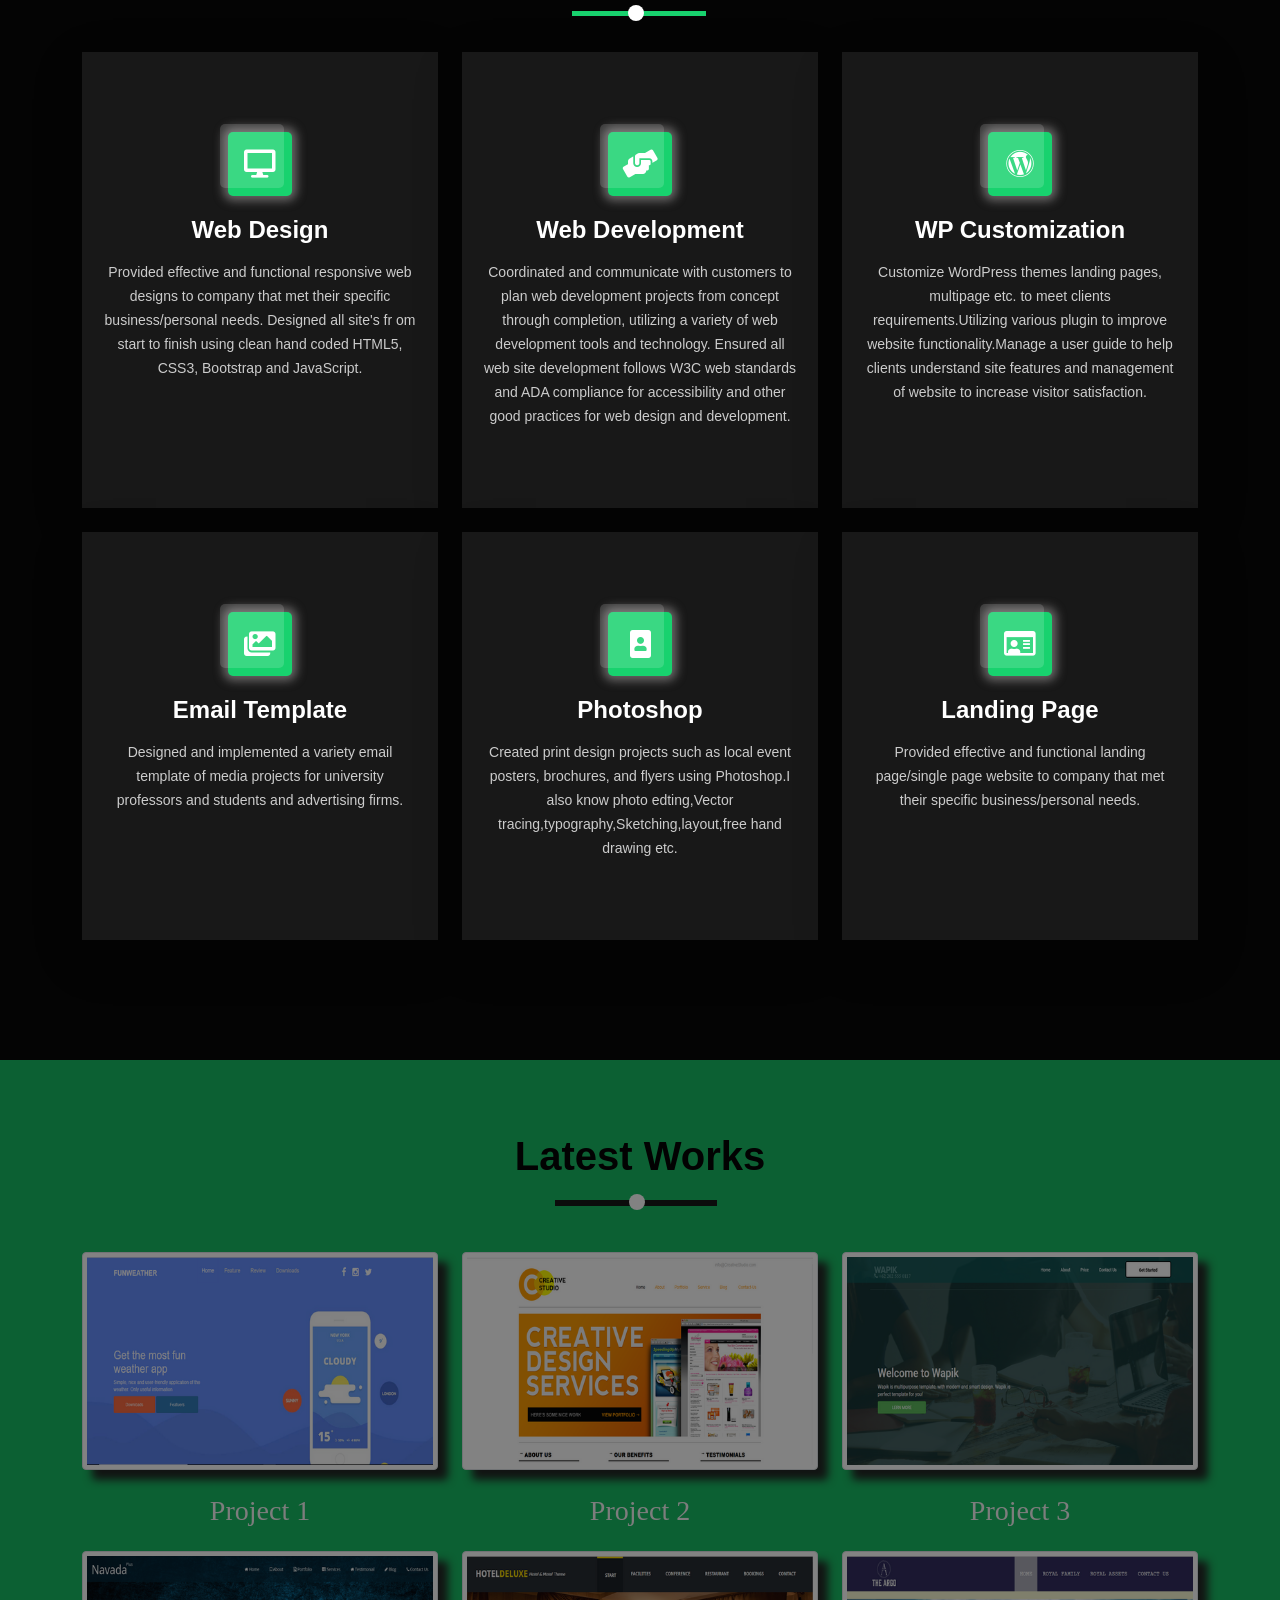
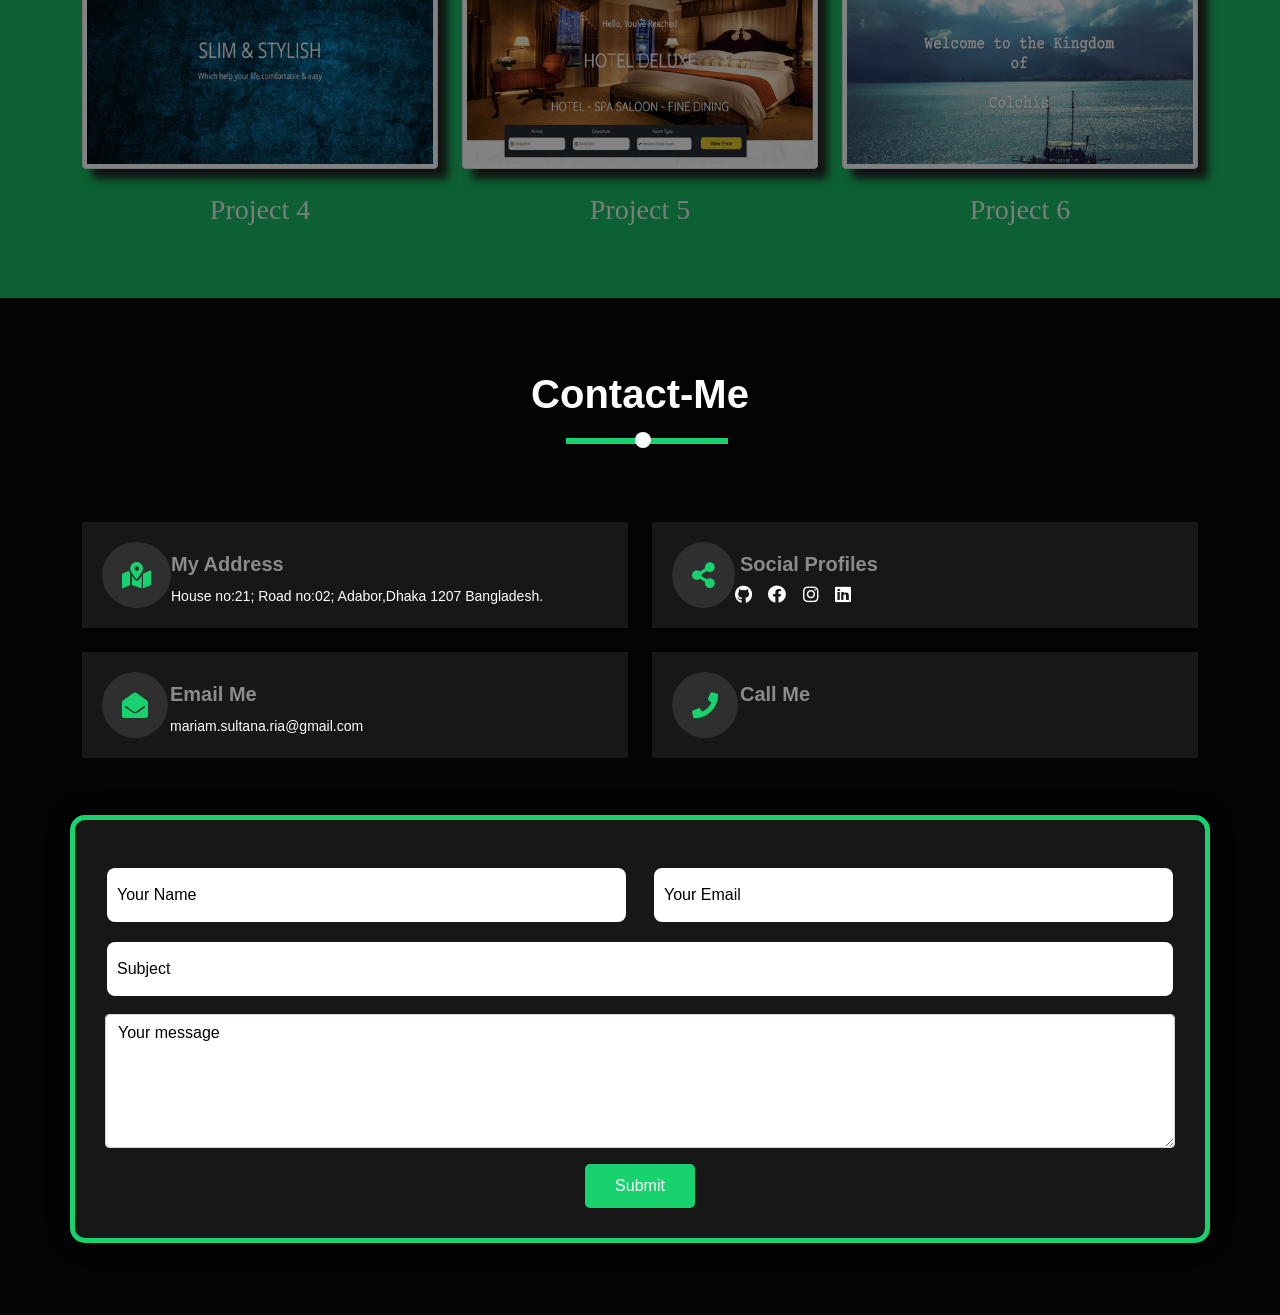
==== commit 4d65cc12: "Update index.html" ====
--- a/index.html
+++ b/index.html
@@ -106,7 +106,7 @@
             <div class="col-lg-6">
               <ul>
                 <li><i class="fas fa-angle-right"></i><strong> Birthday :</strong> 15th March 1980</li>
-                <li><i class="fas fa-angle-right"></i><strong> Website:</strong> www.mariam.com</li>
+                <li><i class="fas fa-angle-right"></i><strong> Website:</strong>https://mariamsultana.github.io/my-portfolio/</li>
                 <li><i class="fas fa-angle-right"></i><strong> Phone Number :</strong> +88 01533779388</li>
                 <li><i class="fas fa-angle-right"></i><strong> City :</strong> Dhaka,Bangladesh</li>
               </ul>
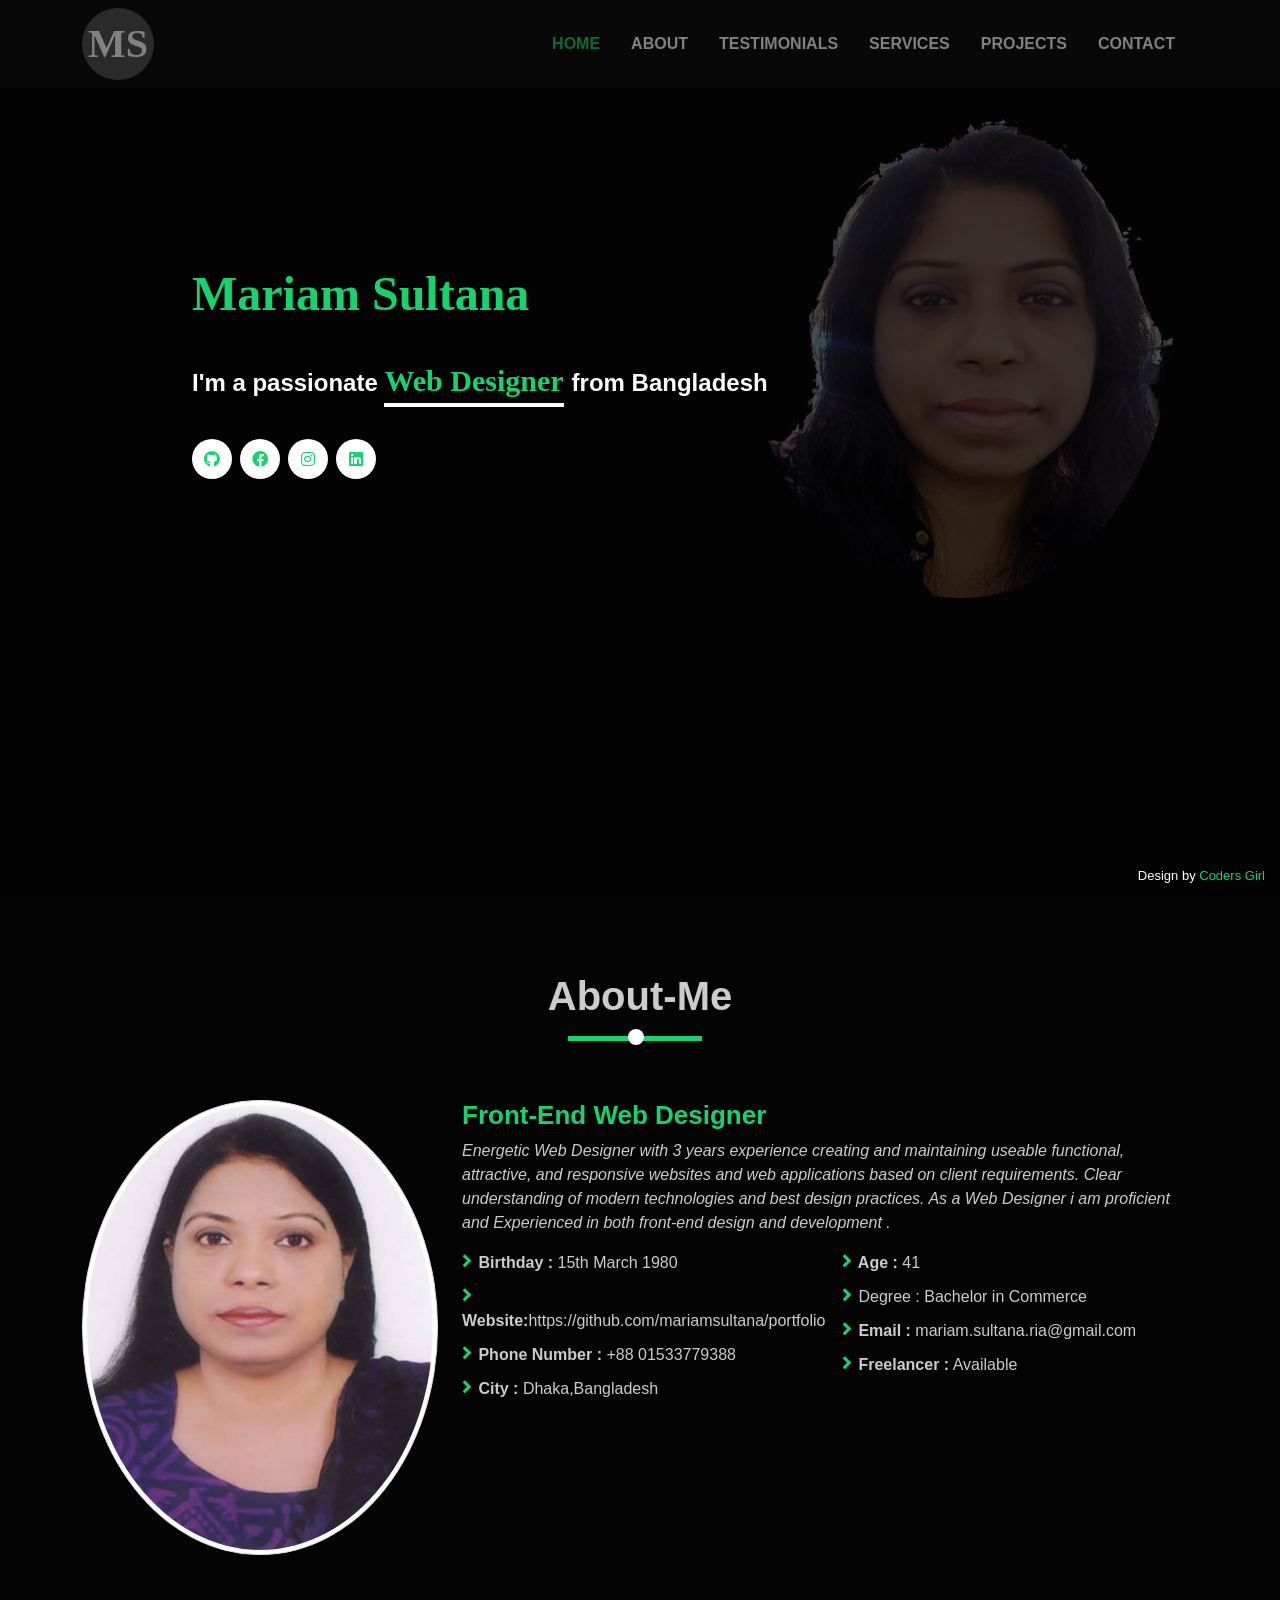
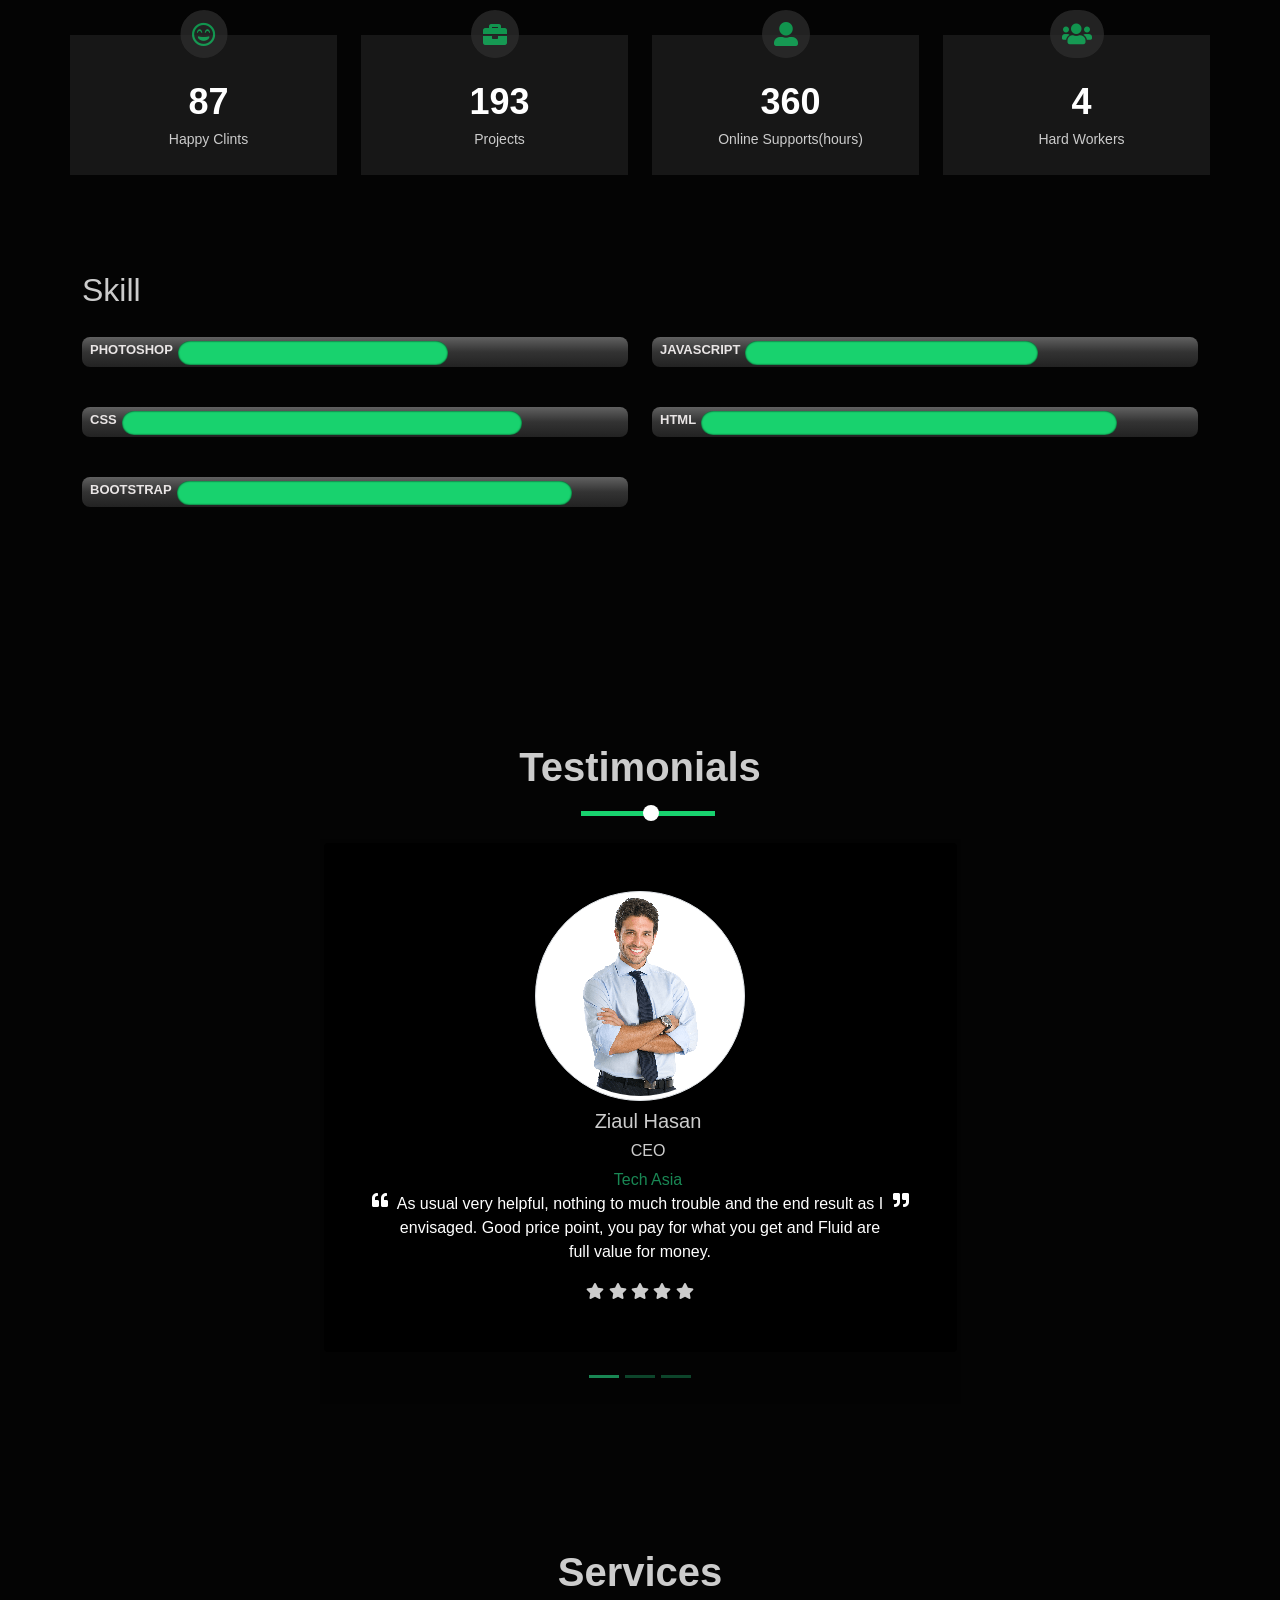
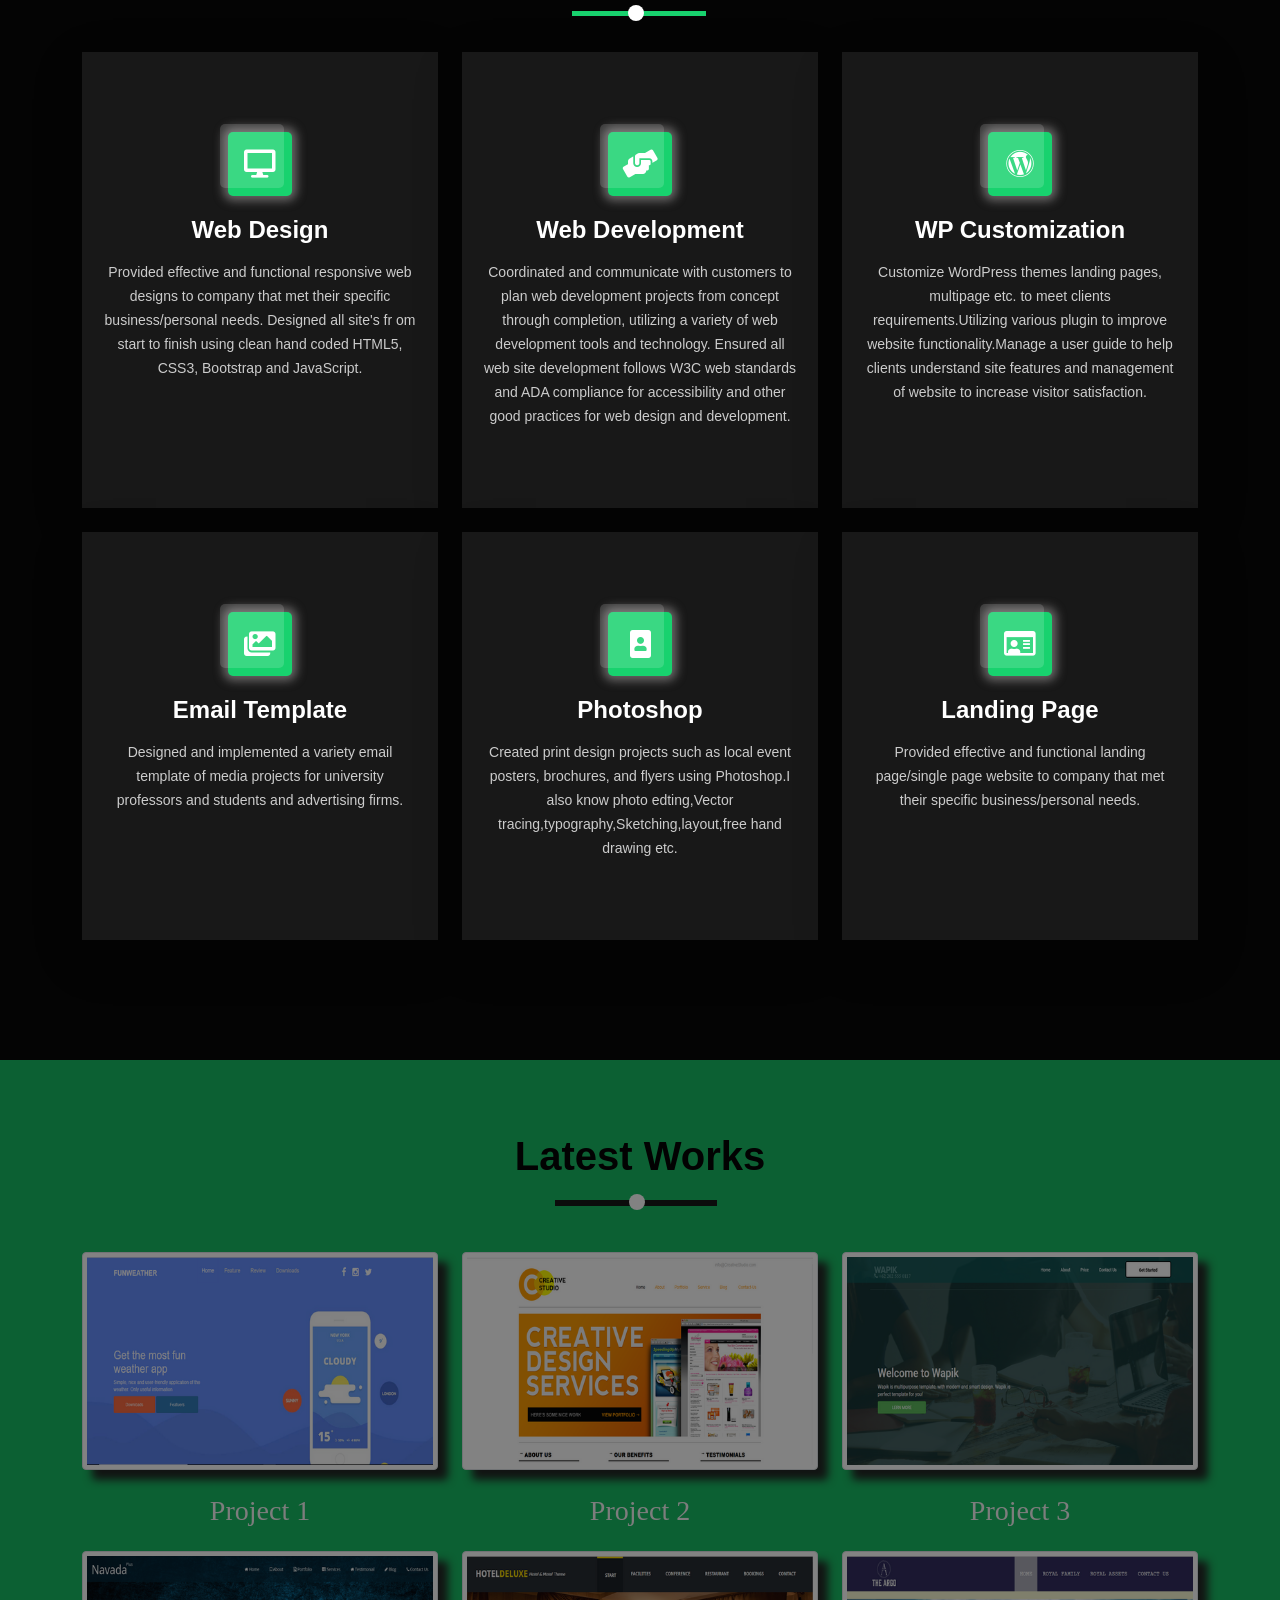
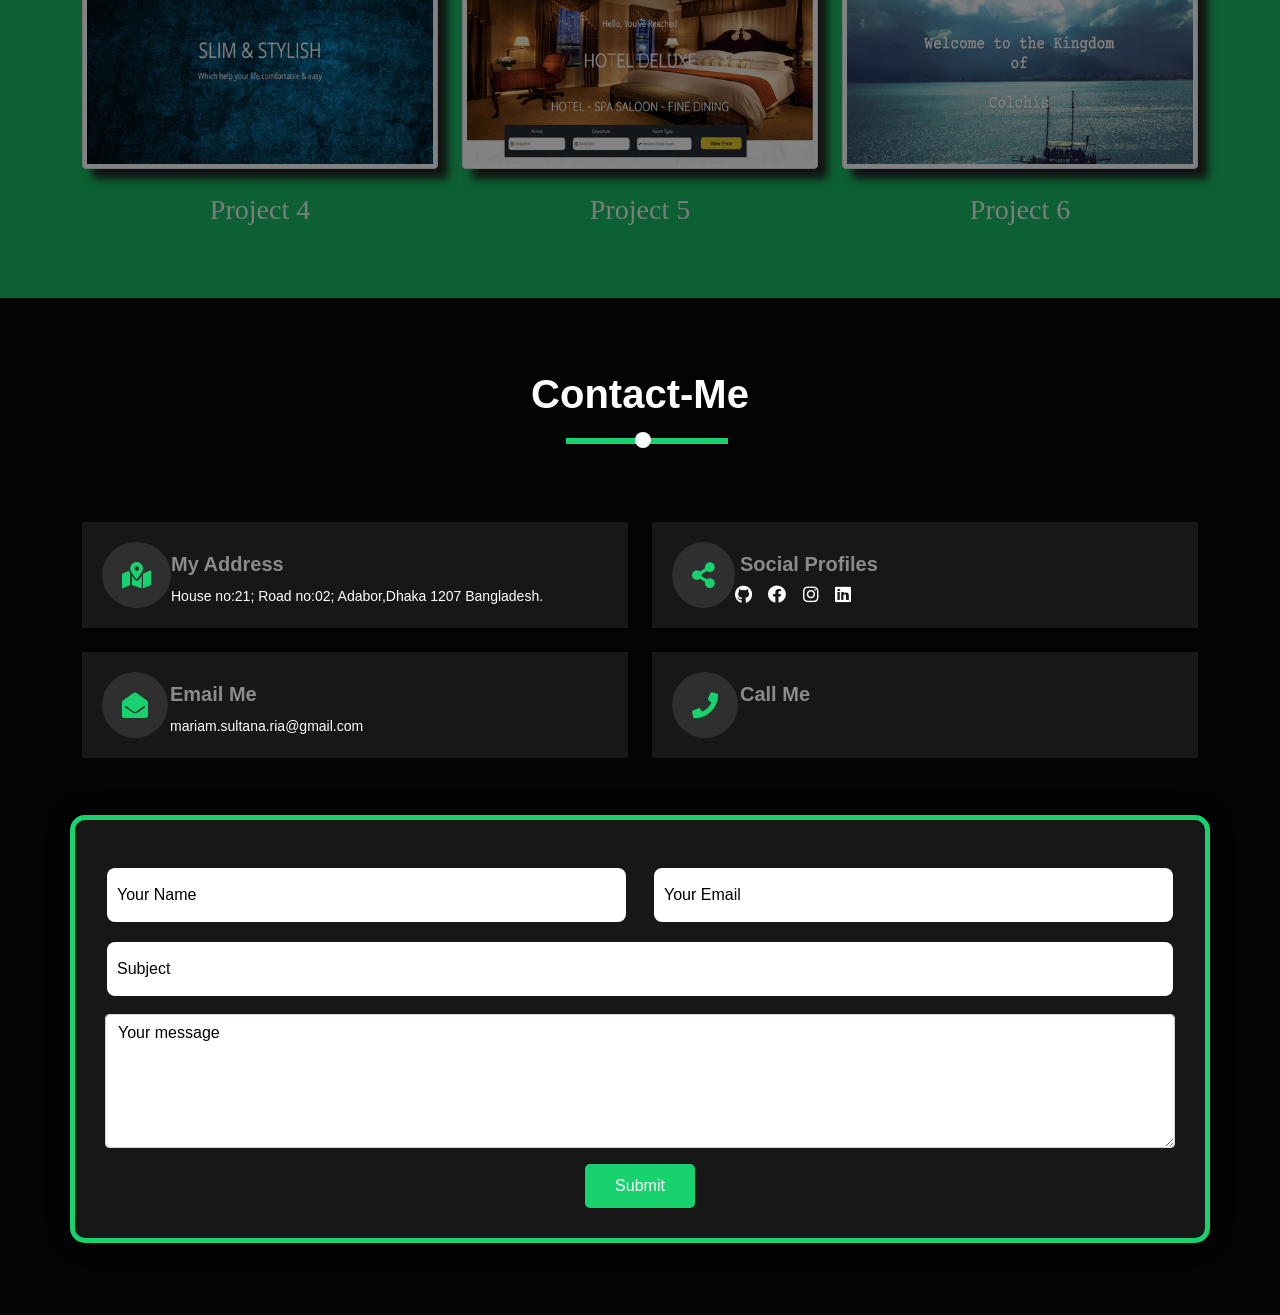
==== commit 65b7a85b: "Update index.html" ====
--- a/index.html
+++ b/index.html
@@ -106,7 +106,7 @@
             <div class="col-lg-6">
               <ul>
                 <li><i class="fas fa-angle-right"></i><strong> Birthday :</strong> 15th March 1980</li>
-                <li><i class="fas fa-angle-right"></i><strong> Website:</strong>https://mariamsultana.github.io/my-portfolio/</li>
+                <li><i class="fas fa-angle-right"></i><strong> Website:</strong>https://github.com/mariamsultana/portfolio</li>
                 <li><i class="fas fa-angle-right"></i><strong> Phone Number :</strong> +88 01533779388</li>
                 <li><i class="fas fa-angle-right"></i><strong> City :</strong> Dhaka,Bangladesh</li>
               </ul>
